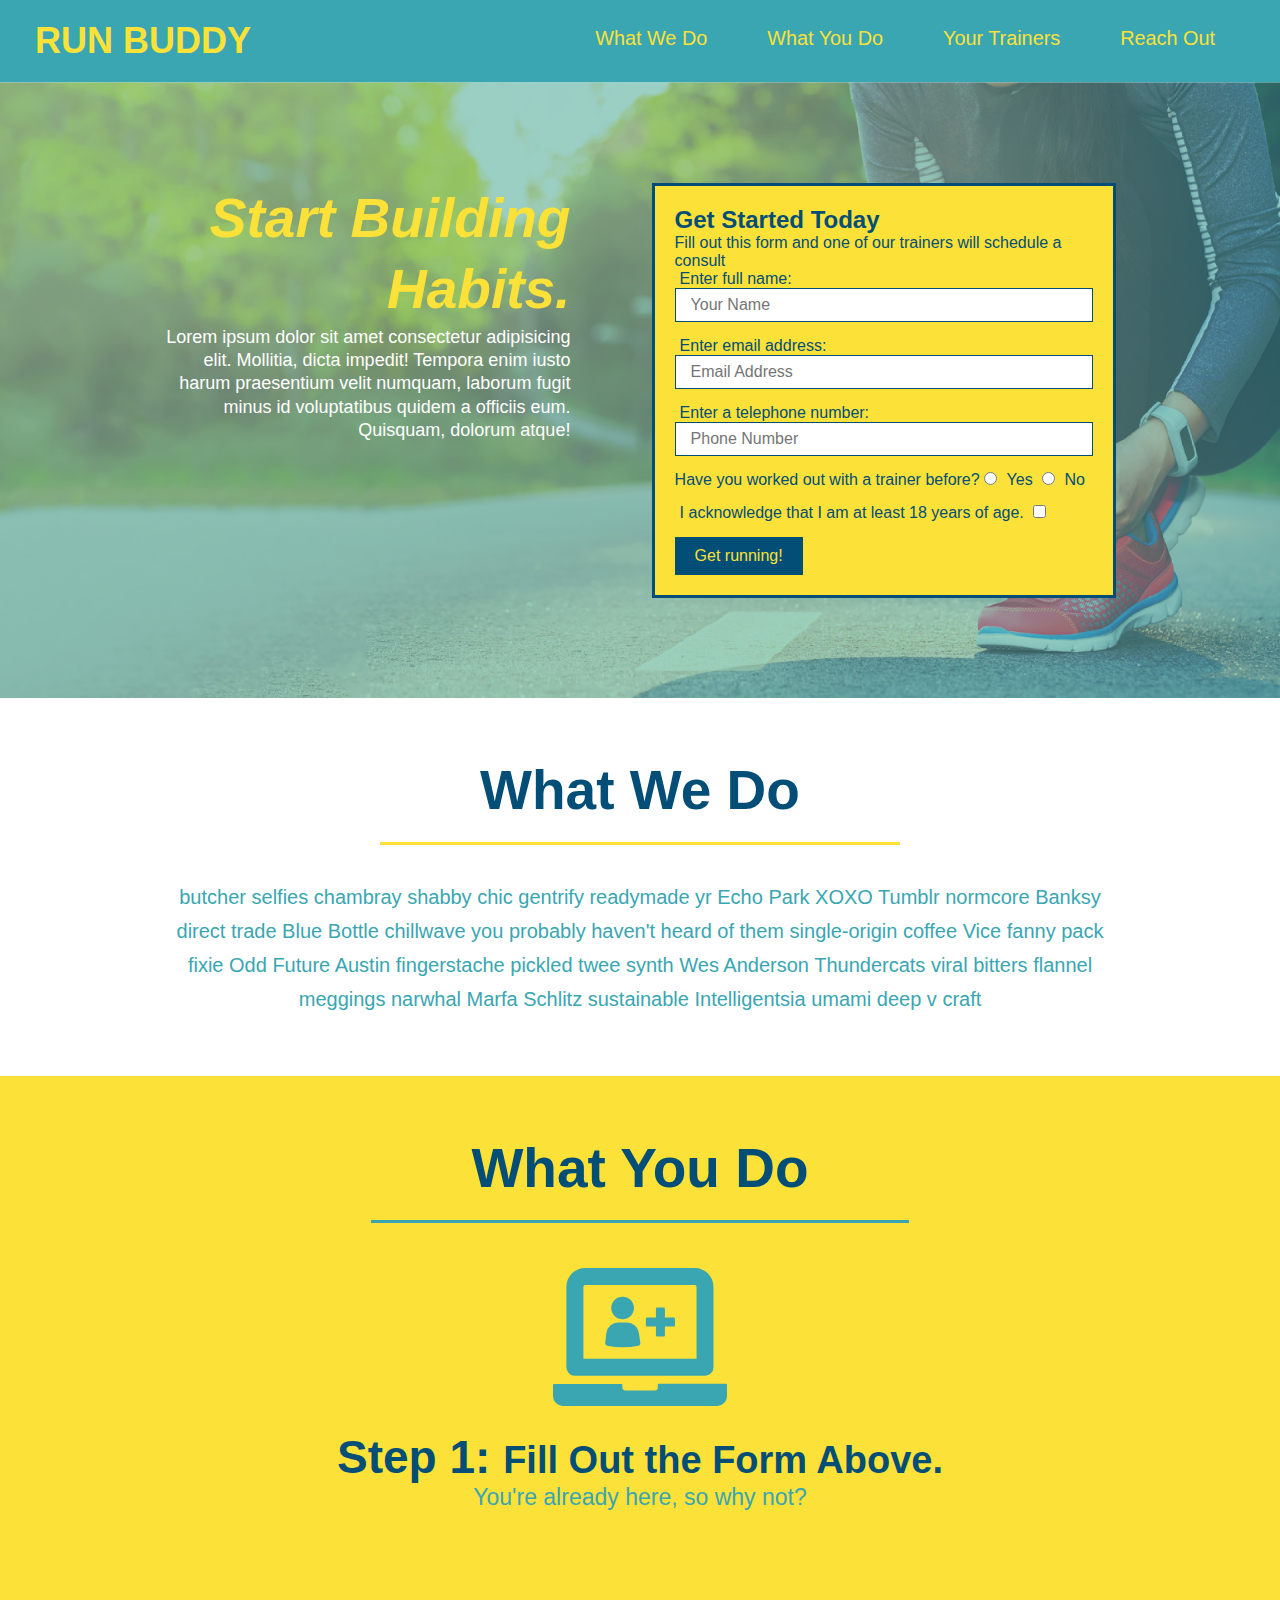
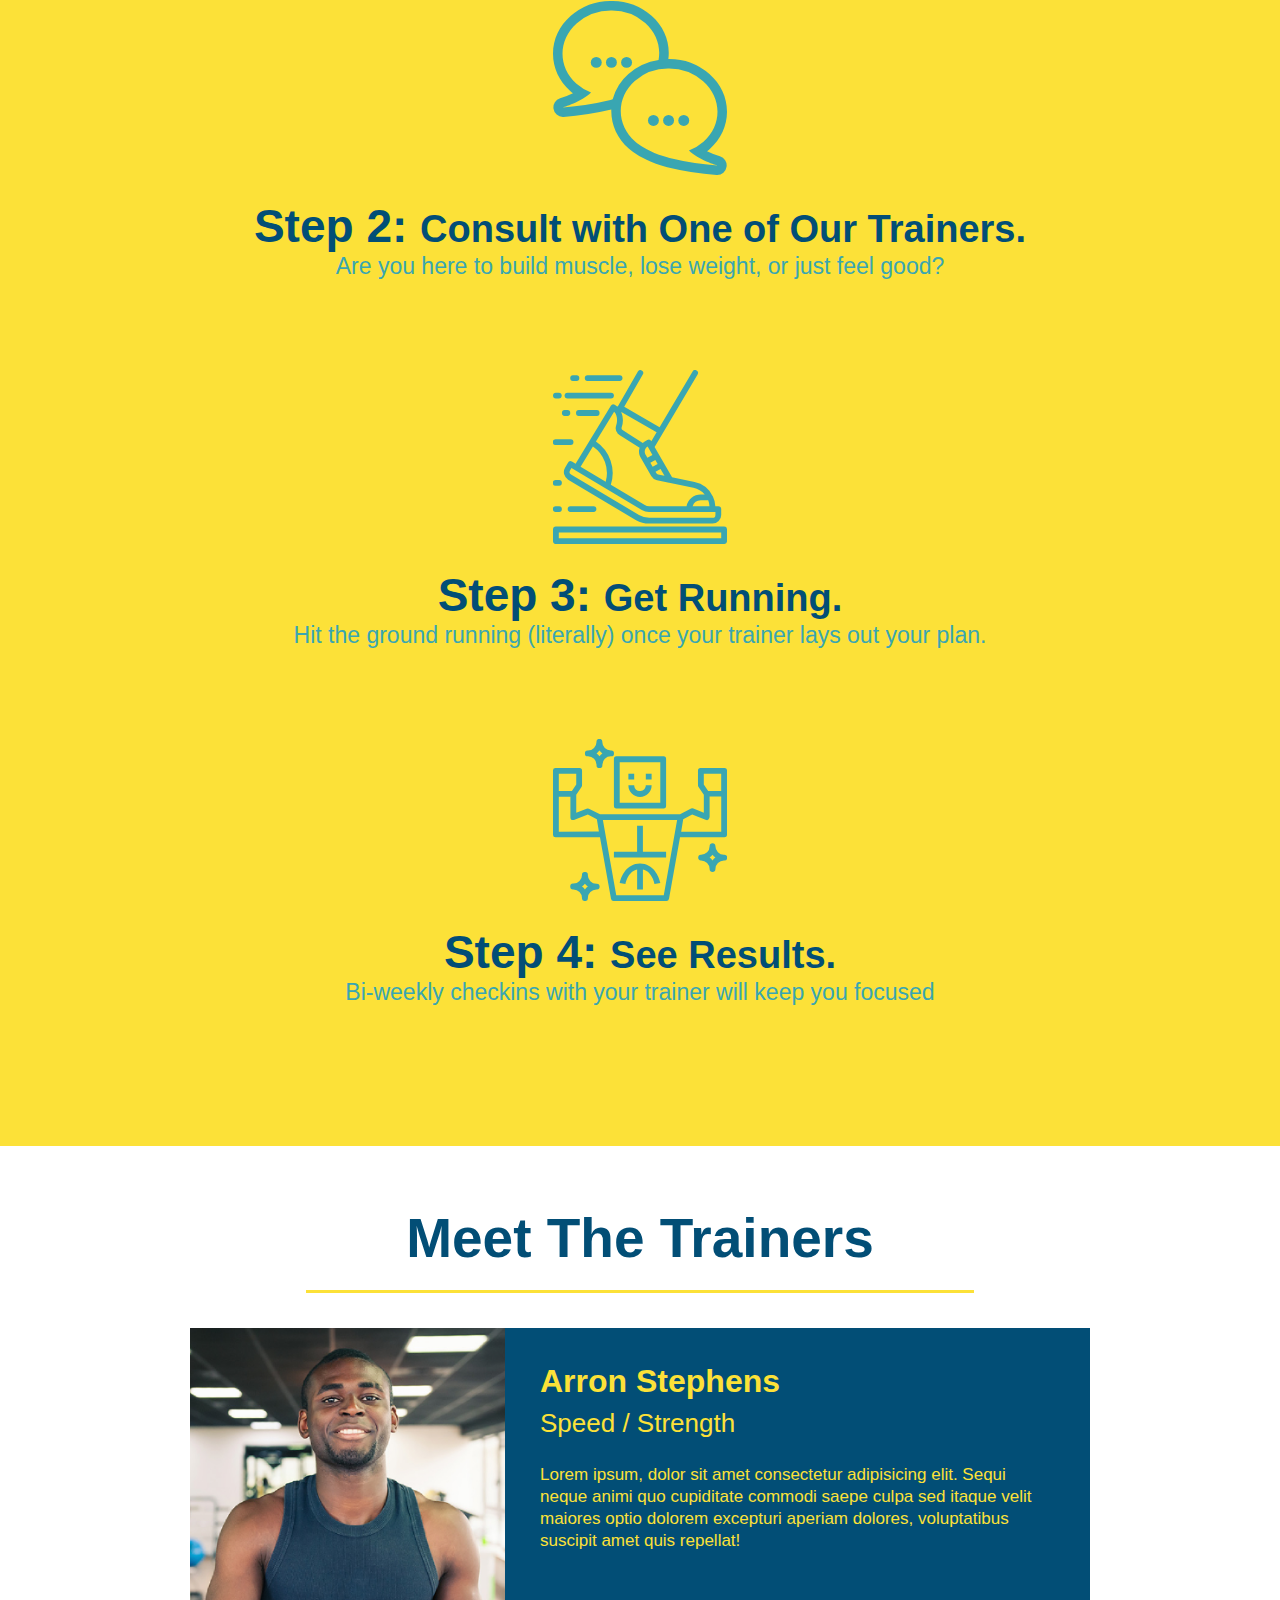
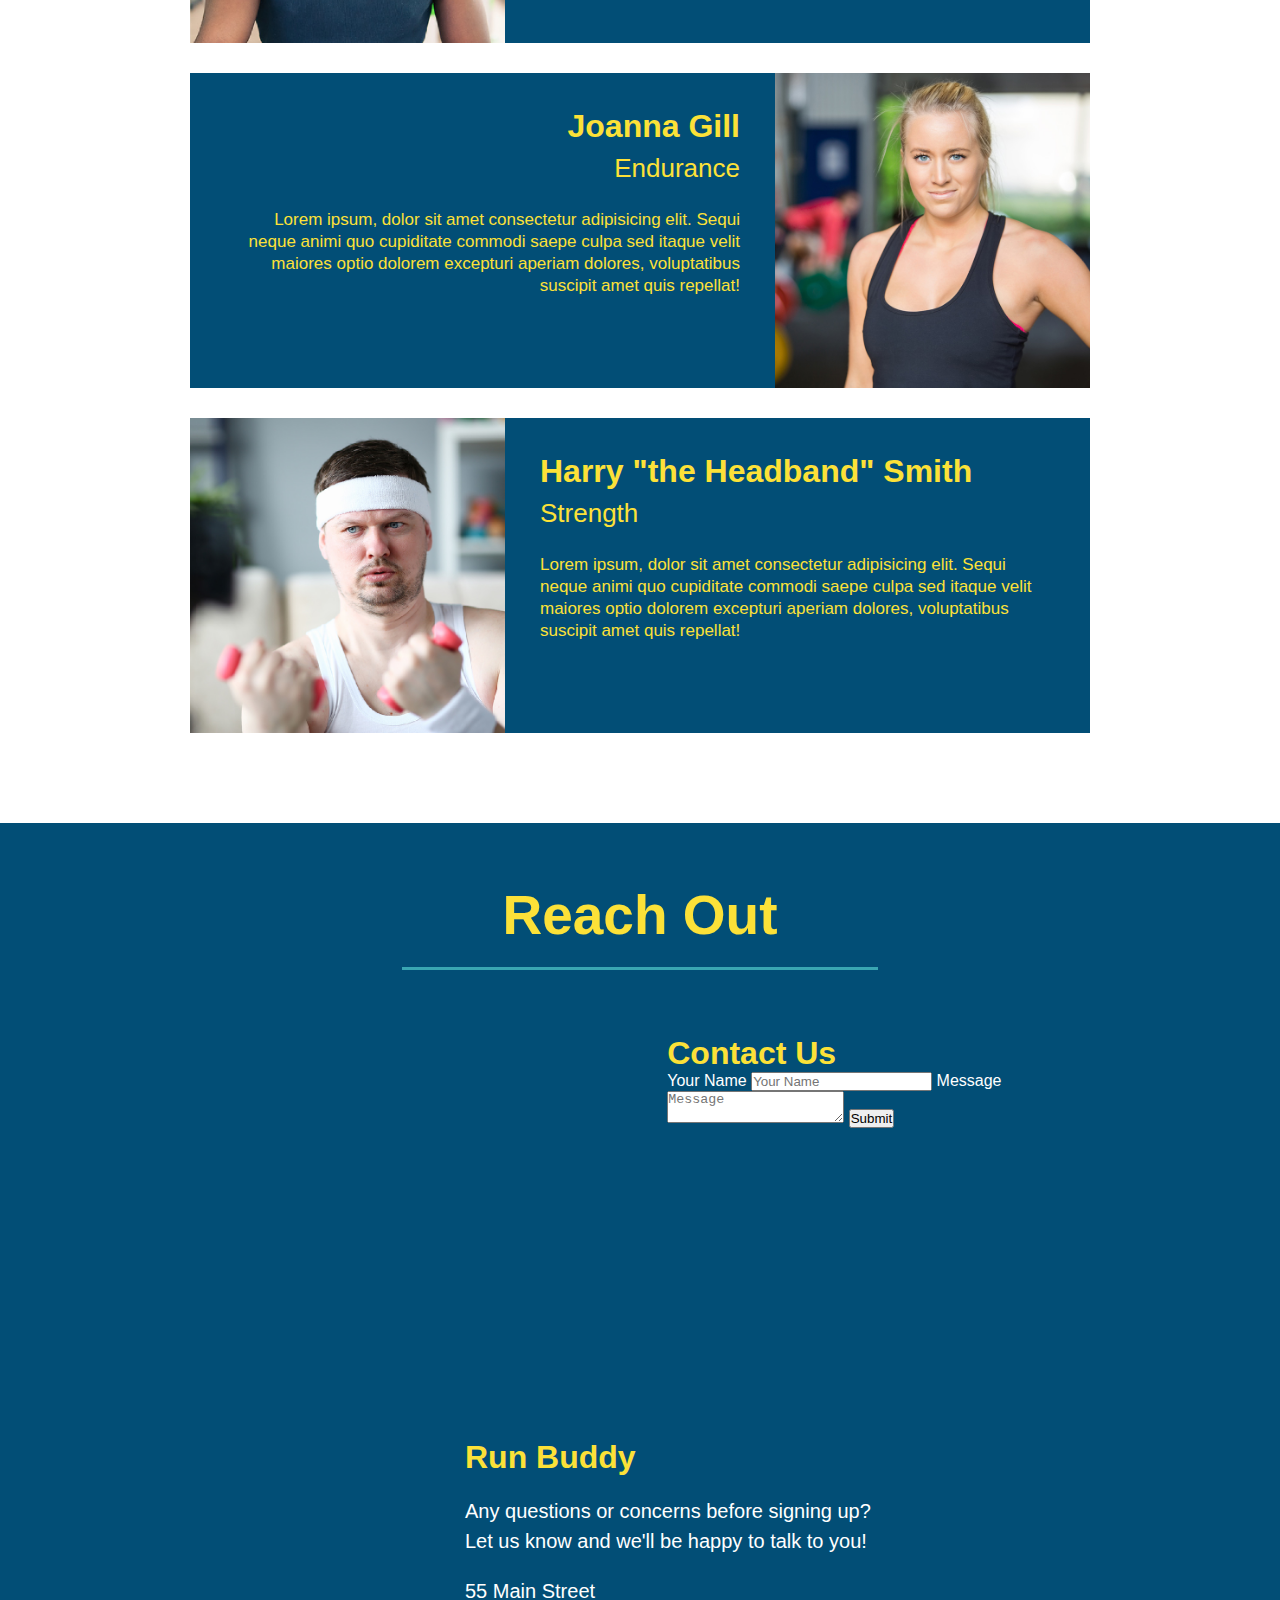
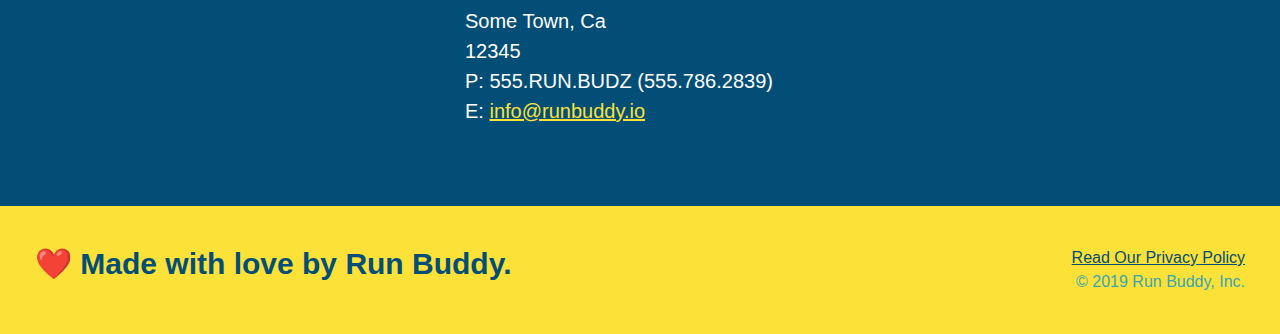
==== index.html @ 8de9a8b4 "add flexbox to the hero" ====
<!DOCTYPE html>
<html lang="en">

<head>
  <meta charset="UTF-8" />
  <title>Run Buddy</title>
  <link rel="stylesheet" href="./assets/css/style.css" />
</head>

<body>
  <!-- navigation -->
  <header>
    <h1>
      <a href="/">
        RUN BUDDY
      </a>
    </h1>
    <nav>
      <!-- Unordered list element -->
      <ul>
        <!-- List item element-->
        <li>
          <!-- Anchor element -->
          <a href="#what-we-do">What We Do</a>
        </li>
        <li>
          <a href="#what-you-do">What You Do</a>
        </li>
        <li>
          <a href="#your-trainers">Your Trainers</a>
        </li>
        <li>
          <a href="#reach-out">Reach Out</a>
        </li>
      </ul>
    </nav>
  </header>

  <!-- hero/jumbotron -->
  <section class="hero">
    <div class="hero-cta">
      <h2>Start Building Habits.</h2>
      <p>
        Lorem ipsum dolor sit amet consectetur adipisicing elit. Mollitia, dicta impedit! Tempora enim iusto harum praesentium velit numquam, laborum fugit minus id voluptatibus quidem a officiis eum. Quisquam, dolorum atque!
      </p>
    </div>
    <div class="hero-form">
      <h3>Get Started Today</h3>
      <p>Fill out this form and one of our trainers will schedule a consult</p>
      <form>
        <label for="name">Enter full name:</label>
        <input type="text" placeholder="Your Name" name="name" id="name" class="form-input" />
        <label for="email">Enter email address:</label>
        <input type="text" placeholder="Email Address" name="email" id="email" class="form-input" />
        <label for="phone">Enter a telephone number:</label>
        <input type="text" placeholder="Phone Number" name="phone" id="phone" class="form-input" />
        <p>
          Have you worked out with a trainer before?
          <input type="radio" name="trainer-confirm" id="trainer-yes" />
          <label for="trainer-yes">Yes</label>
          <input type="radio" name="trainer-confirm" id="trainer-no" />
          <label for="trainer-no">No</label>
        </p>
        <p>
          <label for="checkbox">
            I acknowledge that I am at least 18 years of age.
          </label>
          <input type="checkbox" name="checkpoint1" id="checkbox" />
        </p>
        <button type="submit">
          Get running!
        </button>
      </form>
    </div>
  </section>

  <!-- "what we do" section -->
  <section id="what-we-do" class="intro">
    <h2 class="section-title primary-border">What We Do</h2>
    <p>
      butcher selfies chambray shabby chic gentrify readymade yr Echo Park XOXO Tumblr normcore Banksy direct trade Blue
      Bottle chillwave you probably haven't heard of them single-origin coffee Vice fanny pack fixie Odd Future Austin
      fingerstache pickled twee synth Wes Anderson Thundercats viral bitters flannel meggings narwhal Marfa Schlitz
      sustainable Intelligentsia umami deep v craft
    </p>
  </section>

  <!-- "what you do" section -->
  <section id="what-you-do" class="steps">
    <h2 class="section-title secondary-border">What You Do</h2>

    <div>
      <img src="./assets/images/step-1.svg" alt="" />
      <h3>Step 1: <span>Fill Out the Form Above.</span></h3>
      <p>You're already here, so why not?</p>
    </div>

    <div>
      <img src="./assets/images/step-2.svg" alt="" />
      <h3>Step 2: <span>Consult with One of Our Trainers.</span></h3>
      <p>Are you here to build muscle, lose weight, or just feel good?</p>
    </div>

    <div>
      <img src="./assets/images/step-3.svg" alt="" />
      <h3>Step 3: <span>Get Running.</span></h3>
      <p>Hit the ground running (literally) once your trainer lays out your plan.</p>
    </div>

    <div>
      <img src="./assets/images/step-4.svg" alt="" />
      <h3>Step 4: <span>See Results.</span></h3>
      <p>Bi-weekly checkins with your trainer will keep you focused</p>
    </div>
  </section>

  <!-- "meet the trainers" section -->
  <section id="your-trainers" class="trainers">
    <h2 class="section-title primary-border">Meet The Trainers</h2>
    <article class="trainer">
      <img src="./assets/images/trainer-1.jpg" alt="Arron Stephens in his workout clothes, ready to pump iron" />
      <div class="trainer-bio text-left">
        <h3>Arron Stephens</h3>
        <h4>Speed / Strength</h4>
        <p>
          Lorem ipsum, dolor sit amet consectetur adipisicing elit. Sequi neque animi quo cupiditate commodi saepe culpa
          sed
          itaque velit maiores optio dolorem excepturi aperiam dolores, voluptatibus suscipit amet quis repellat!
        </p>
      </div>
    </article>

    <!-- second trainer bio -->
    <article class="trainer">
      <div class="trainer-bio text-right">
        <h3>Joanna Gill</h3>
        <h4>Endurance</h4>
        <p>
          Lorem ipsum, dolor sit amet consectetur adipisicing elit. Sequi neque animi quo cupiditate commodi saepe culpa
          sed
          itaque velit maiores optio dolorem excepturi aperiam dolores, voluptatibus suscipit amet quis repellat!
        </p>
      </div>
      <img src="./assets/images/trainer-2.jpg" alt="Joanna Gill cooling off after a workout" />
    </article>

    <!-- third trainer bio -->
    <article class="trainer">
      <img src="./assets/images/trainer-3.jpg"
        alt="Harry Smith wearing a headband and lifting comically small pink weights" />
      <div class="trainer-bio text-left">
        <h3>Harry "the Headband" Smith</h3>
        <h4>Strength</h4>
        <p>
          Lorem ipsum, dolor sit amet consectetur adipisicing elit. Sequi neque animi quo cupiditate commodi saepe culpa
          sed
          itaque velit maiores optio dolorem excepturi aperiam dolores, voluptatibus suscipit amet quis repellat!
        </p>
      </div>
    </article>
  </section>

  <!-- "reach out" section -->
  <section id="reach-out" class="contact">
    <h2 class="section-title secondary-border">Reach Out</h2>
    <div class="contact-info">
      <iframe 
        src="https://www.google.com/maps/embed?pb=!1m18!1m12!1m3!1d3147.1079747227936!2d-120.42364418397035!3d37.92790791110593!2m3!1f0!2f0!3f0!3m2!1i1024!2i768!4f13.1!3m3!1m2!1s0x8090c49129b6ac57%3A0xb56c7eb95a2cd8bd!2sMain%20St%2C%20California%2095327!5e0!3m2!1sen!2sus!4v1616426329495!5m2!1sen!2sus"
        style="border:0;" 
        allowfullscreen=""
        loading="lazy">
      </iframe>
      <div class="contact-form">
        <h3>Contact Us</h3>
        <form>
          <label for="contact-name">Your Name</label>
          <input type="text" id="contact-name" placeholder="Your Name" />

          <label for="contact-message">Message</label>
          <textarea id="contact-message" placeholder="Message"></textarea>

          <button type="submit">Submit</button>
        </form>
      </div>
      <div>
        <h3>Run Buddy</h3>
        <p>
          Any questions or concerns before signing up?
          <br />
          Let us know and we'll be happy to talk to you!
        </p>
        <address>
          55 Main Street <br />
          Some Town, Ca <br />
          12345<br />
          P: 555.RUN.BUDZ (555.786.2839)<br />
          E: <a href="mailto:info@runbuddy.io">info@runbuddy.io</a>
        </address>
      </div>
    </div>
  </section>

  <!-- footer -->
  <footer>
    <h2>❤️ Made with love by Run Buddy.</h2>
    <div>
      <a href="privacy-policy.html" add target="_blank">Read Our Privacy Policy</a><br />
      &copy; 2019 Run Buddy, Inc.
    </div>
  </footer>
</body>

</html>
---- assets/css/style.css ----
* {
    margin: 0;
    padding: 0;
    box-sizing: border-box;
}

body {
      /* more on this crazy alphanumerical value in a minute! */
    color: #39a6b2;
    font-family: Helvetica, Arial, sans-serif;
}

/* apply styles to <header> */
header {
    padding: 20px 35px;
    background-color: #39a6b2;
    display: flex;
    justify-content: space-between;
    flex-wrap: wrap;
}

header h1 {
    font-weight: bold;
    font-size: 36px;
    color: #fce138;
    margin: 0;
}
header a {
    text-decoration: none;
    color: #fce138;
}

header nav {
    margin: 7px 0;
}

header nav ul {
    display: flex;
    flex-wrap: wrap;
    justify-content: space-between;
    align-items: center;
    list-style: none;
}

header nav ul li a {
    margin: 0 30px;
    font-weight:lighter;
    font-size: 1.55vw;
}

footer {
    display: flex;
    justify-content: space-between;
    flex-wrap: wrap;
    background: #fce138;
    width: 100%;
    padding: 40px 35px;
}

footer h2 {
    color: #024e76;
    font-size: 30px;
    margin: 0;
}

footer div {
    line-height: 1.5;
    text-align: right;
}

footer a {
    color: #024e76;
}

section {
    padding: 60px;
}

/* Hero Style Start */
.hero {
    background-image: url("../images/hero-bg.jpg");
    background-size: cover;
    background-position: center;
    display: flex;
    justify-content: center;
    flex-wrap: wrap;
}

.hero-form {
    border: 3px solid #024e76;
    background-color: #fce138;
    padding: 20px;
    color:#024e76;
    width: 40%;
    margin: 3.5%;
}

.hero-form h3 {
    font-size: 24px;
    margin: 0;
}
.hero form p {
    margin: 5px 0 15px 0;
}
.hero-cta {
    width: 35%;
    text-align: right;
    margin: 3.5%;
    color: #fff;
    font-size: 18px;
    line-height: 1.3;
}

.hero-cta h2 {
    font-style: italic;
    font-size: 55px;
    color: #fce138;
}

/* Hero Style End */

.form-input {
    border: 1px solid #024e76;
    display: block;
    padding: 7px 15px;
    font-size: 16px;
    color: #024e76;
    width: 100%;
    margin-bottom: 15px;
}

.hero-form label {
    margin: 0 5px;
}

.hero-form button {
    color: #fce138;
    background-color: #024e76;
    border: none;
    padding: 10px 20px;
    font-size: 16px;
}

.intro {
    text-align: center;
}

.intro p {
    line-height: 1.7;
    color: #39a6b2;
    width: 80%;
    font-size: 20px;
    margin: 0 auto;
}

.steps {
    text-align: center;
    background: #fce138;
}

.section-title {
    font-size: 55px;
    color: #024e76;
    margin-bottom: 35px;
    padding: 0 100px 20px 100px;
    display: inline-block;
    border-bottom: 3px solid;
}

.primary-border {
    border-color: #fce138;
}

.secondary-border {
    border-color: #39a6b2;
}

.steps div {
    margin-bottom: 80px;
}

.steps img {
    width: 15%;
    margin: 10px 0;
}

.steps h3 {
    color: #024e76;
    font-size: 46px;
    margin-top: 10px;
}

.steps p {
    color: #39a6b2;
    font-size: 23px;
}

.steps span {
    font-size: 38px;
}

.trainers {
    text-align: center;
}

.trainer {
    width: 900px;
    margin: 0 auto 30px auto;
    background: #024e76;
    color: #fce138;
    overflow: auto;
}

.trainer img {
    width: 35%;
    float: left;
}

.trainer-bio {
    padding: 35px;
    float: left;
    width: 65%;
}

.trainer-bio h3 {
    font-size: 32px;
    margin-bottom: 8px;
}

.trainer-bio h4 {
    font-weight: lighter;
    font-size: 26px;
    margin-bottom: 25px;
}

.trainer-bio p  {
    font-size: 17px;
    line-height: 1.3;
}

.text-left {
    text-align: left;
}

.text-right {
    text-align: right;
}

/* REACH OUT STYLES START */
.contact {
    background: #024e76;
    text-align: center;
}

.contact h2 {
    color: #fce138;
}

.contact-info iframe {
    width: 400px;
    height: 400px;
}

.contact-info div {
    width: 410px;
    display: inline-block;
    vertical-align: top;
    text-align: left;
    margin: 30px 0 0 60px;
    color: white;
}

.contact-info h3 {
    color: #fce138;
    font-size: 32px;
}

.contact-info p, 
.contact-info address {
    margin: 20px 0;
    line-height: 1.5;
    font-size: 20px;
    font-style: normal;
}

.contact-info a {
    color : #fce138;
}

/* REACH OUT STYLES END */
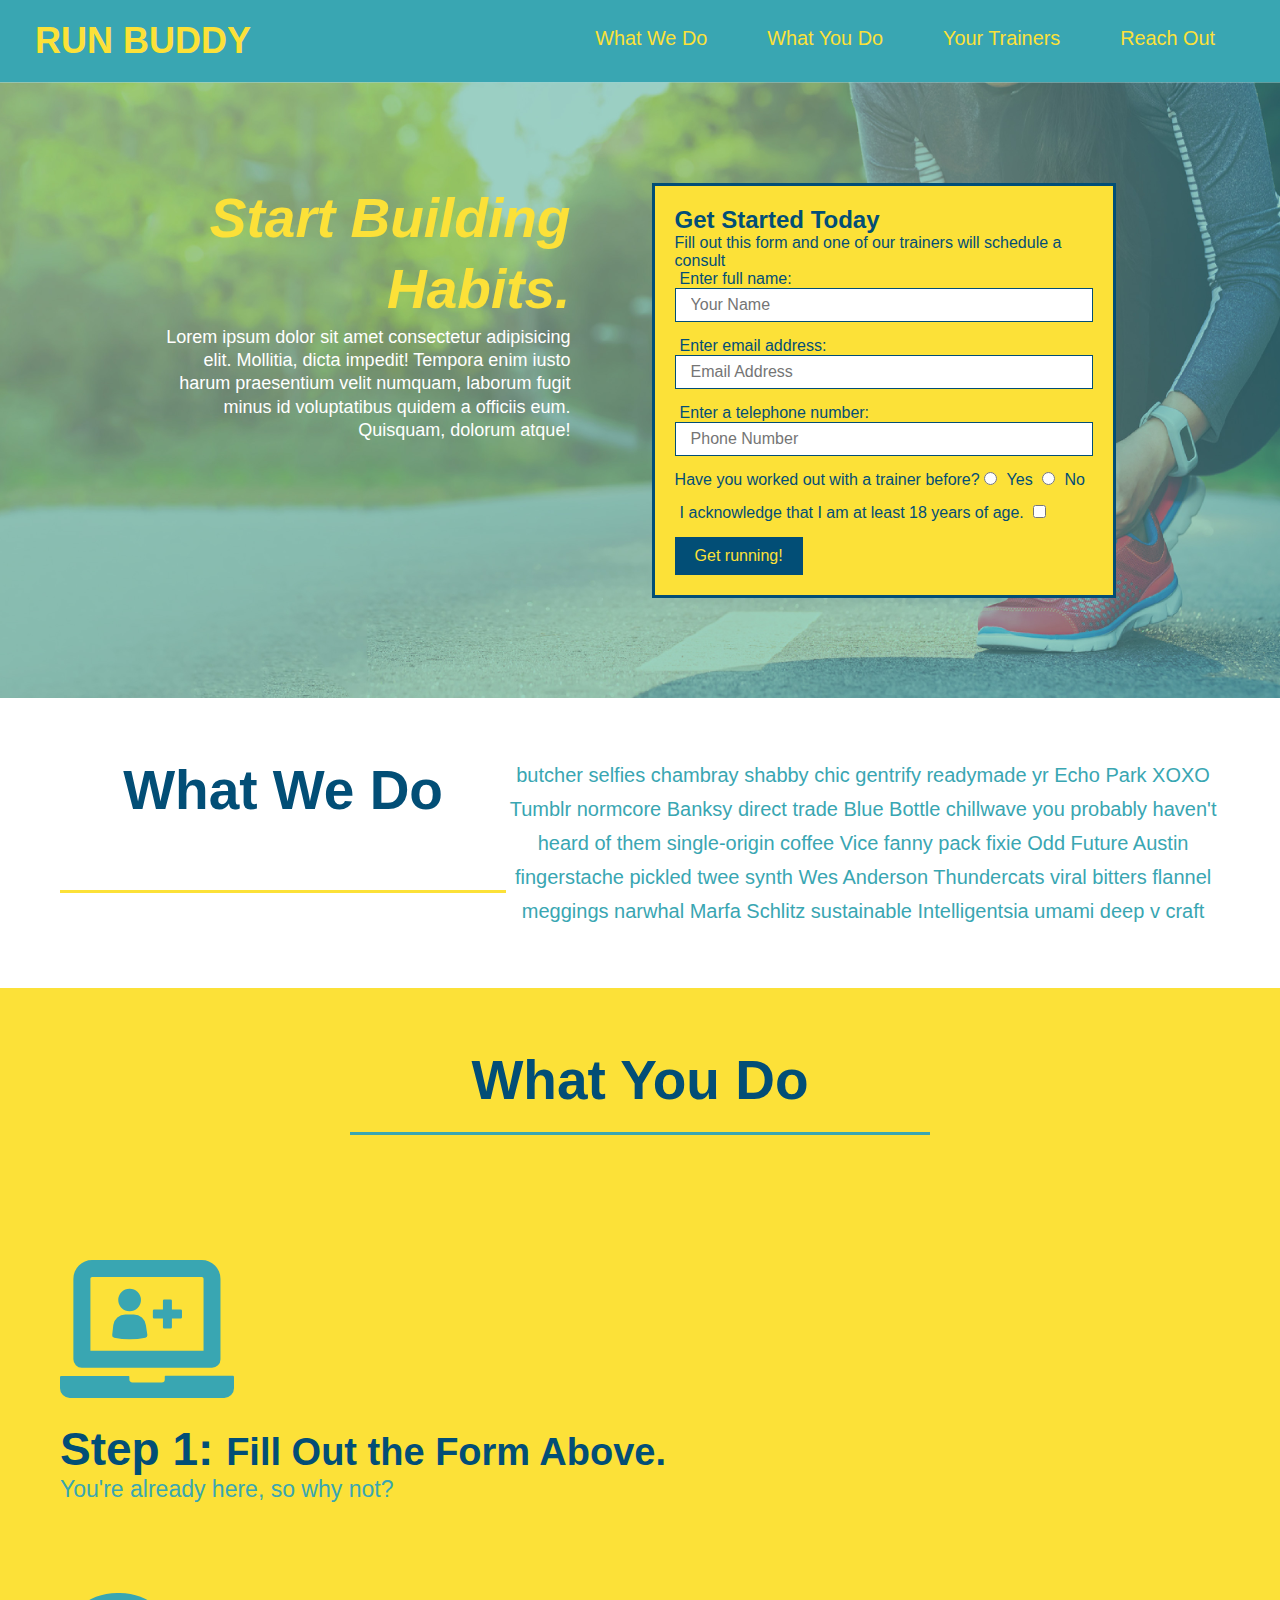
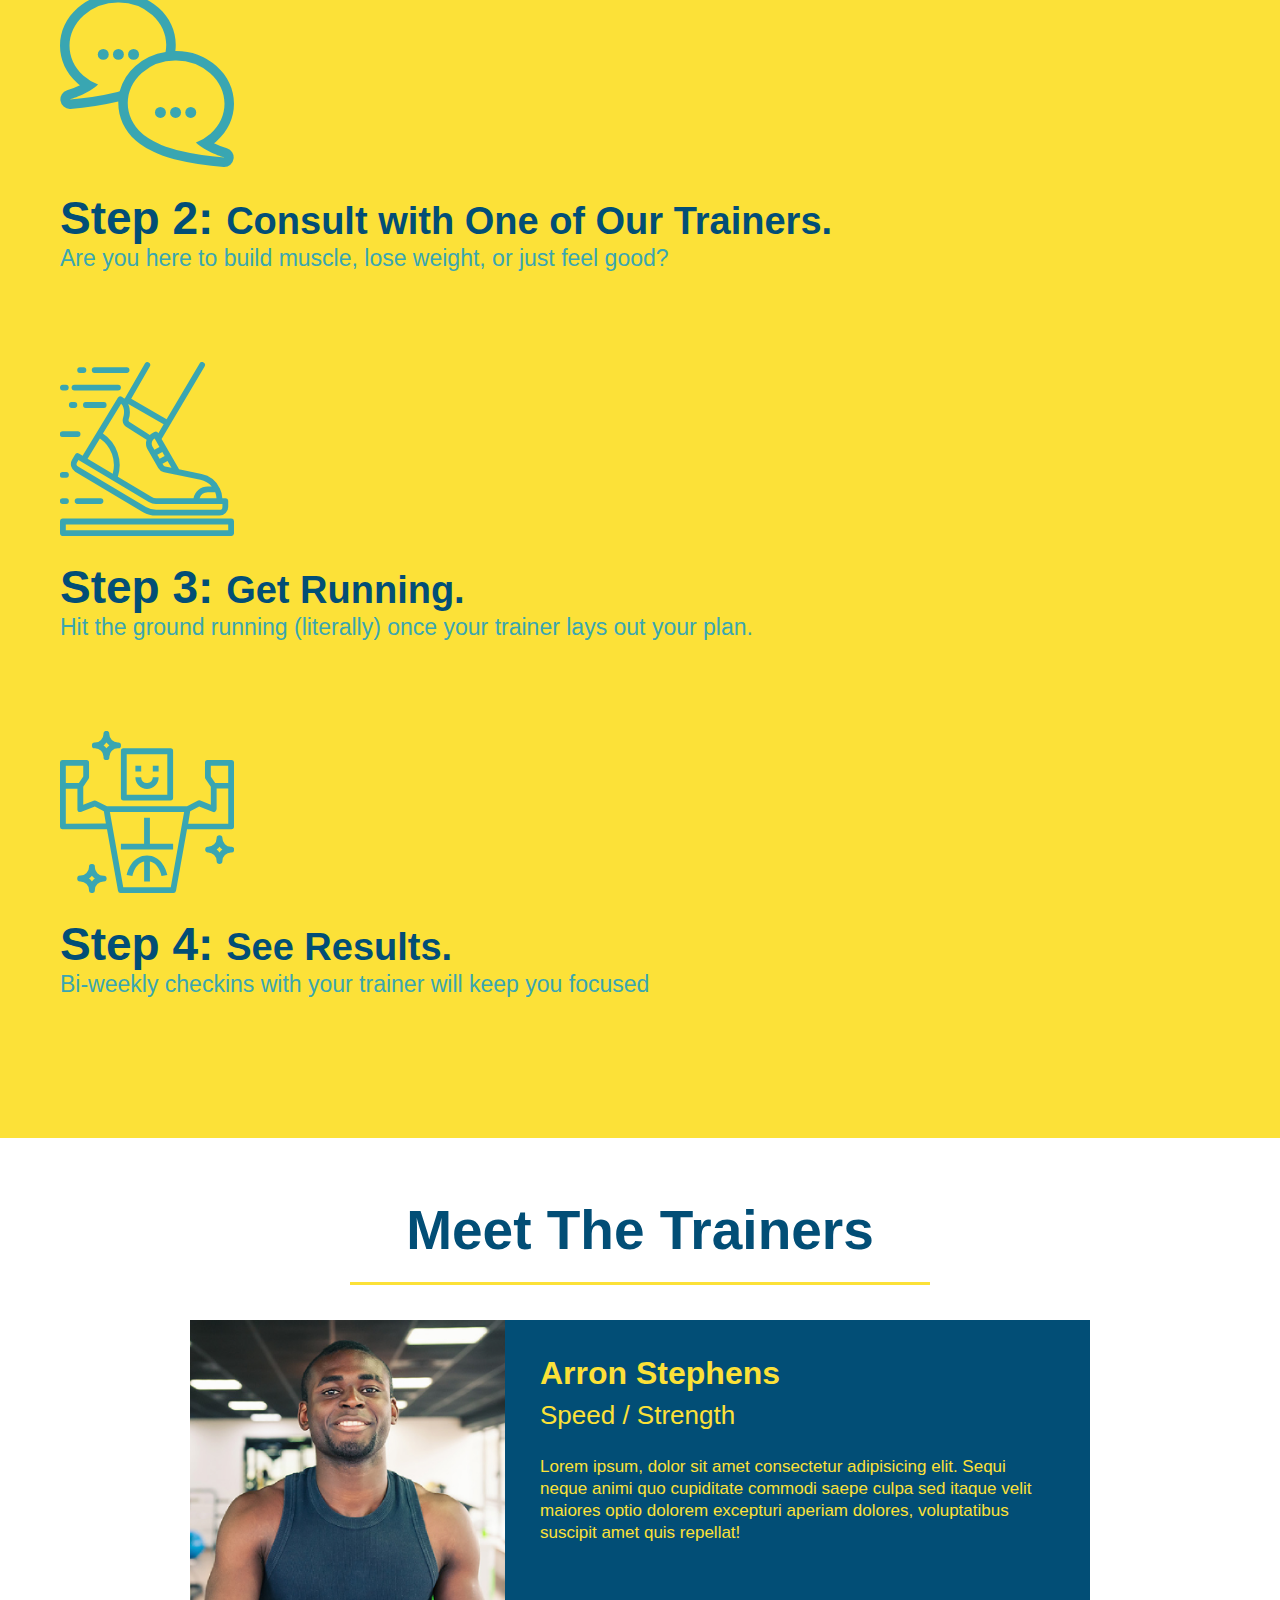
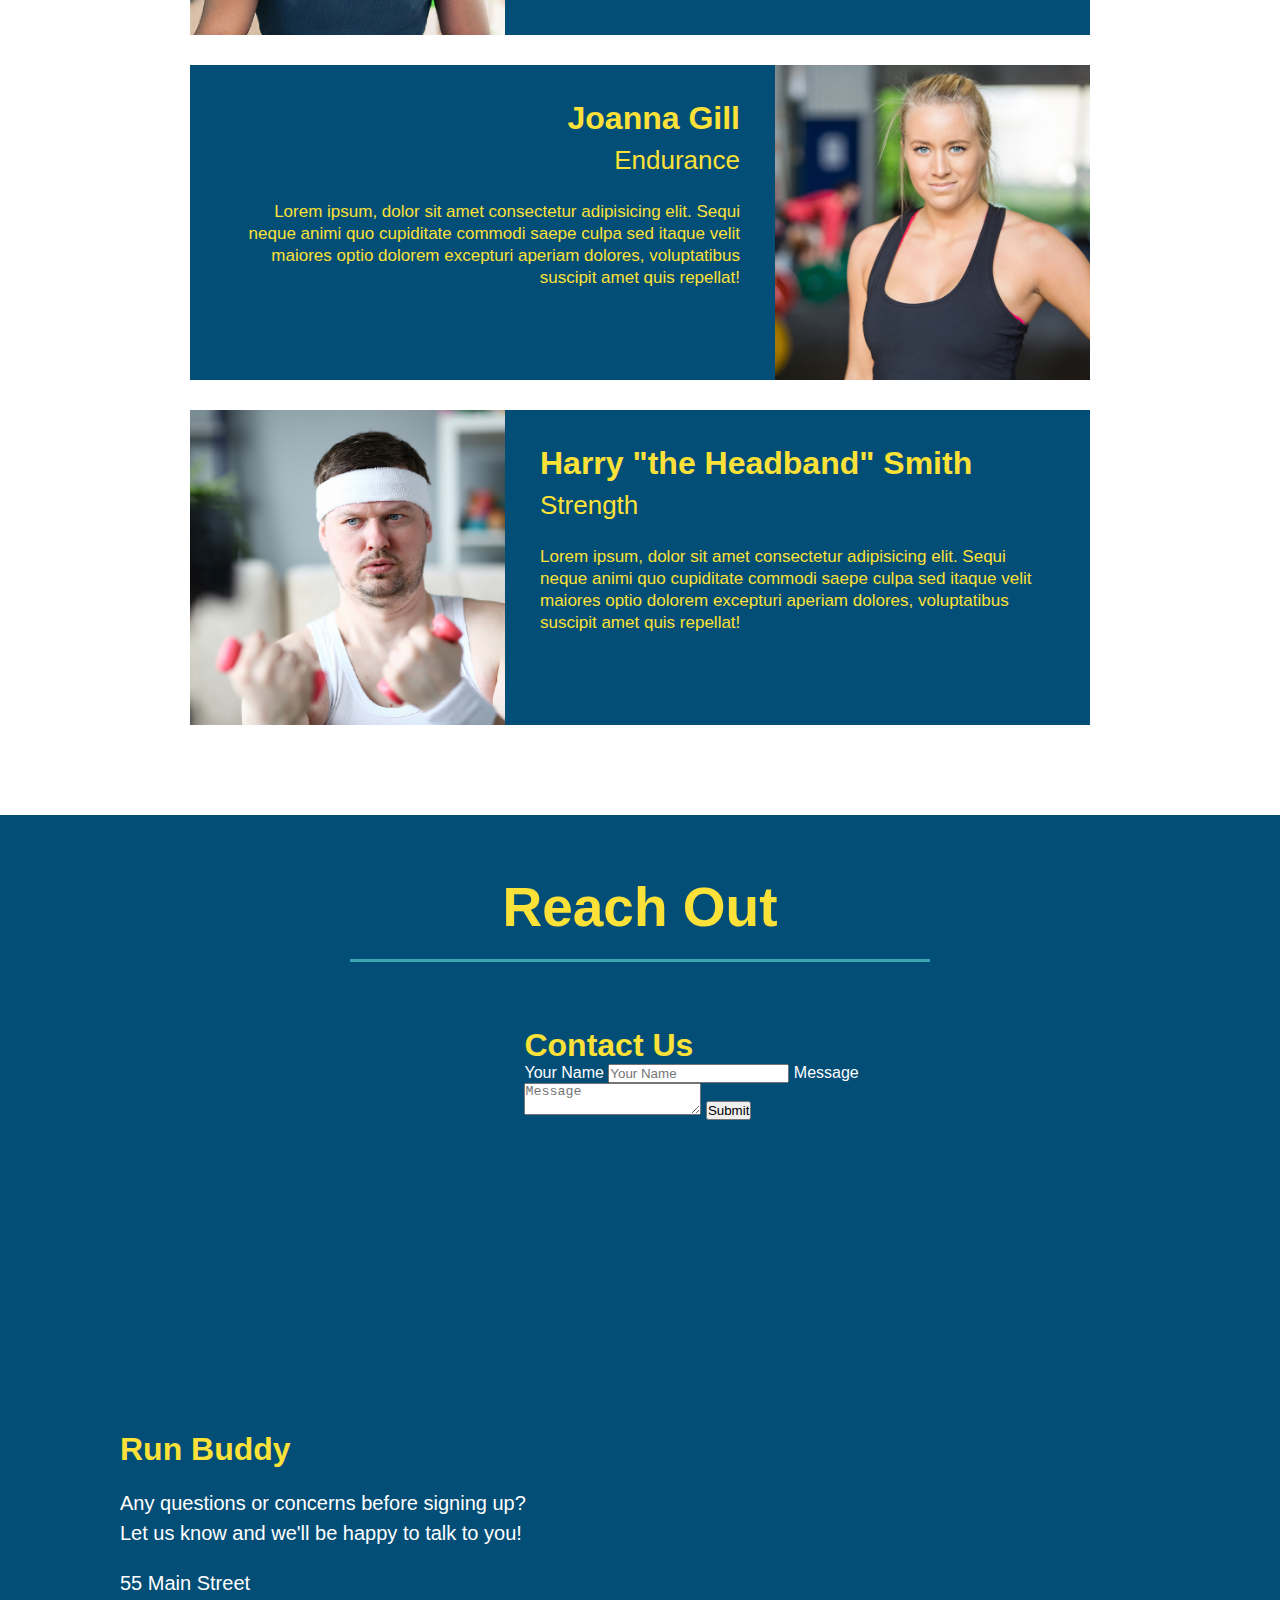
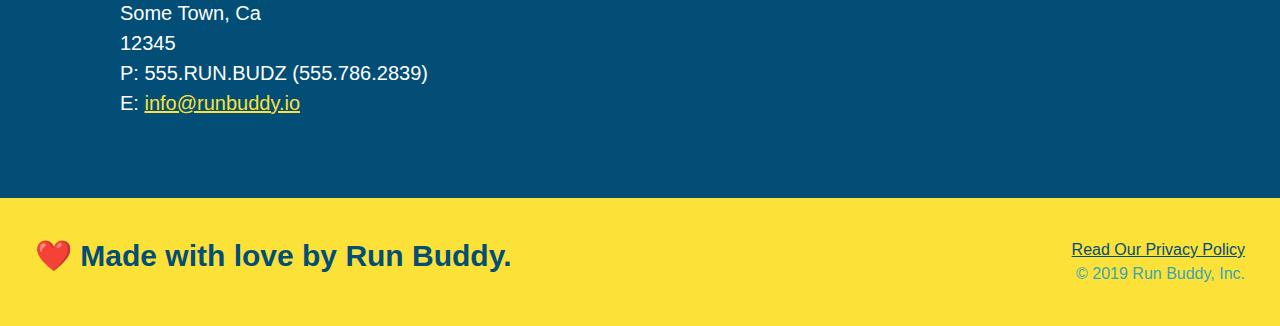
==== commit cd40494a: "added flexbox to section headings" ====
--- a/index.html
+++ b/index.html
@@ -76,19 +76,26 @@
 
   <!-- "what we do" section -->
   <section id="what-we-do" class="intro">
-    <h2 class="section-title primary-border">What We Do</h2>
-    <p>
-      butcher selfies chambray shabby chic gentrify readymade yr Echo Park XOXO Tumblr normcore Banksy direct trade Blue
-      Bottle chillwave you probably haven't heard of them single-origin coffee Vice fanny pack fixie Odd Future Austin
-      fingerstache pickled twee synth Wes Anderson Thundercats viral bitters flannel meggings narwhal Marfa Schlitz
-      sustainable Intelligentsia umami deep v craft
-    </p>
+    <div class="flex-row">
+      <h2 class="section-title primary-border">
+        What We Do
+      </h2>
+      <p>
+        butcher selfies chambray shabby chic gentrify readymade yr Echo Park XOXO Tumblr normcore Banksy direct trade Blue
+        Bottle chillwave you probably haven't heard of them single-origin coffee Vice fanny pack fixie Odd Future Austin
+        fingerstache pickled twee synth Wes Anderson Thundercats viral bitters flannel meggings narwhal Marfa Schlitz
+        sustainable Intelligentsia umami deep v craft
+      </p>
+  </div>
   </section>
 
   <!-- "what you do" section -->
   <section id="what-you-do" class="steps">
-    <h2 class="section-title secondary-border">What You Do</h2>
-
+    <div class="flex-row">
+      <h2 class="section-title secondary-border">
+        What You Do
+      </h2>
+    </div>
     <div>
       <img src="./assets/images/step-1.svg" alt="" />
       <h3>Step 1: <span>Fill Out the Form Above.</span></h3>
@@ -116,7 +123,13 @@
 
   <!-- "meet the trainers" section -->
   <section id="your-trainers" class="trainers">
-    <h2 class="section-title primary-border">Meet The Trainers</h2>
+    <div class="flex-row">
+      <h2 class="section-title primary-border">
+        Meet The Trainers
+      </h2>
+    </div>
+
+      <!-- first trainer bio -->
     <article class="trainer">
       <img src="./assets/images/trainer-1.jpg" alt="Arron Stephens in his workout clothes, ready to pump iron" />
       <div class="trainer-bio text-left">
@@ -162,7 +175,12 @@
 
   <!-- "reach out" section -->
   <section id="reach-out" class="contact">
-    <h2 class="section-title secondary-border">Reach Out</h2>
+    <div calss="flex-row">
+      <h2 class="section-title secondary-border">
+        Reach Out
+      </h2>
+    </div>
+
     <div class="contact-info">
       <iframe 
         src="https://www.google.com/maps/embed?pb=!1m18!1m12!1m3!1d3147.1079747227936!2d-120.42364418397035!3d37.92790791110593!2m3!1f0!2f0!3f0!3m2!1i1024!2i768!4f13.1!3m3!1m2!1s0x8090c49129b6ac57%3A0xb56c7eb95a2cd8bd!2sMain%20St%2C%20California%2095327!5e0!3m2!1sen!2sus!4v1616426329495!5m2!1sen!2sus"
--- a/assets/css/style.css
+++ b/assets/css/style.css
@@ -141,30 +141,27 @@
     font-size: 16px;
 }
 
-.intro {
-    text-align: center;
-}
-
 .intro p {
     line-height: 1.7;
     color: #39a6b2;
     width: 80%;
     font-size: 20px;
     margin: 0 auto;
+    text-align: center;
 }
 
 .steps {
-    text-align: center;
     background: #fce138;
 }
 
 .section-title {
     font-size: 55px;
     color: #024e76;
-    margin-bottom: 35px;
-    padding: 0 100px 20px 100px;
-    display: inline-block;
     border-bottom: 3px solid;
+    padding-bottom: 20px;
+    text-align: center;
+    margin: 0 auto 35px auto;
+    width: 50%
 }
 
 .primary-border {
@@ -197,10 +194,6 @@
 
 .steps span {
     font-size: 38px;
-}
-
-.trainers {
-    text-align: center;
 }
 
 .trainer {
@@ -249,7 +242,6 @@
 /* REACH OUT STYLES START */
 .contact {
     background: #024e76;
-    text-align: center;
 }
 
 .contact h2 {
@@ -287,4 +279,7 @@
     color : #fce138;
 }
 
+.flex-row {
+    display: flex;
+}
 /* REACH OUT STYLES END */
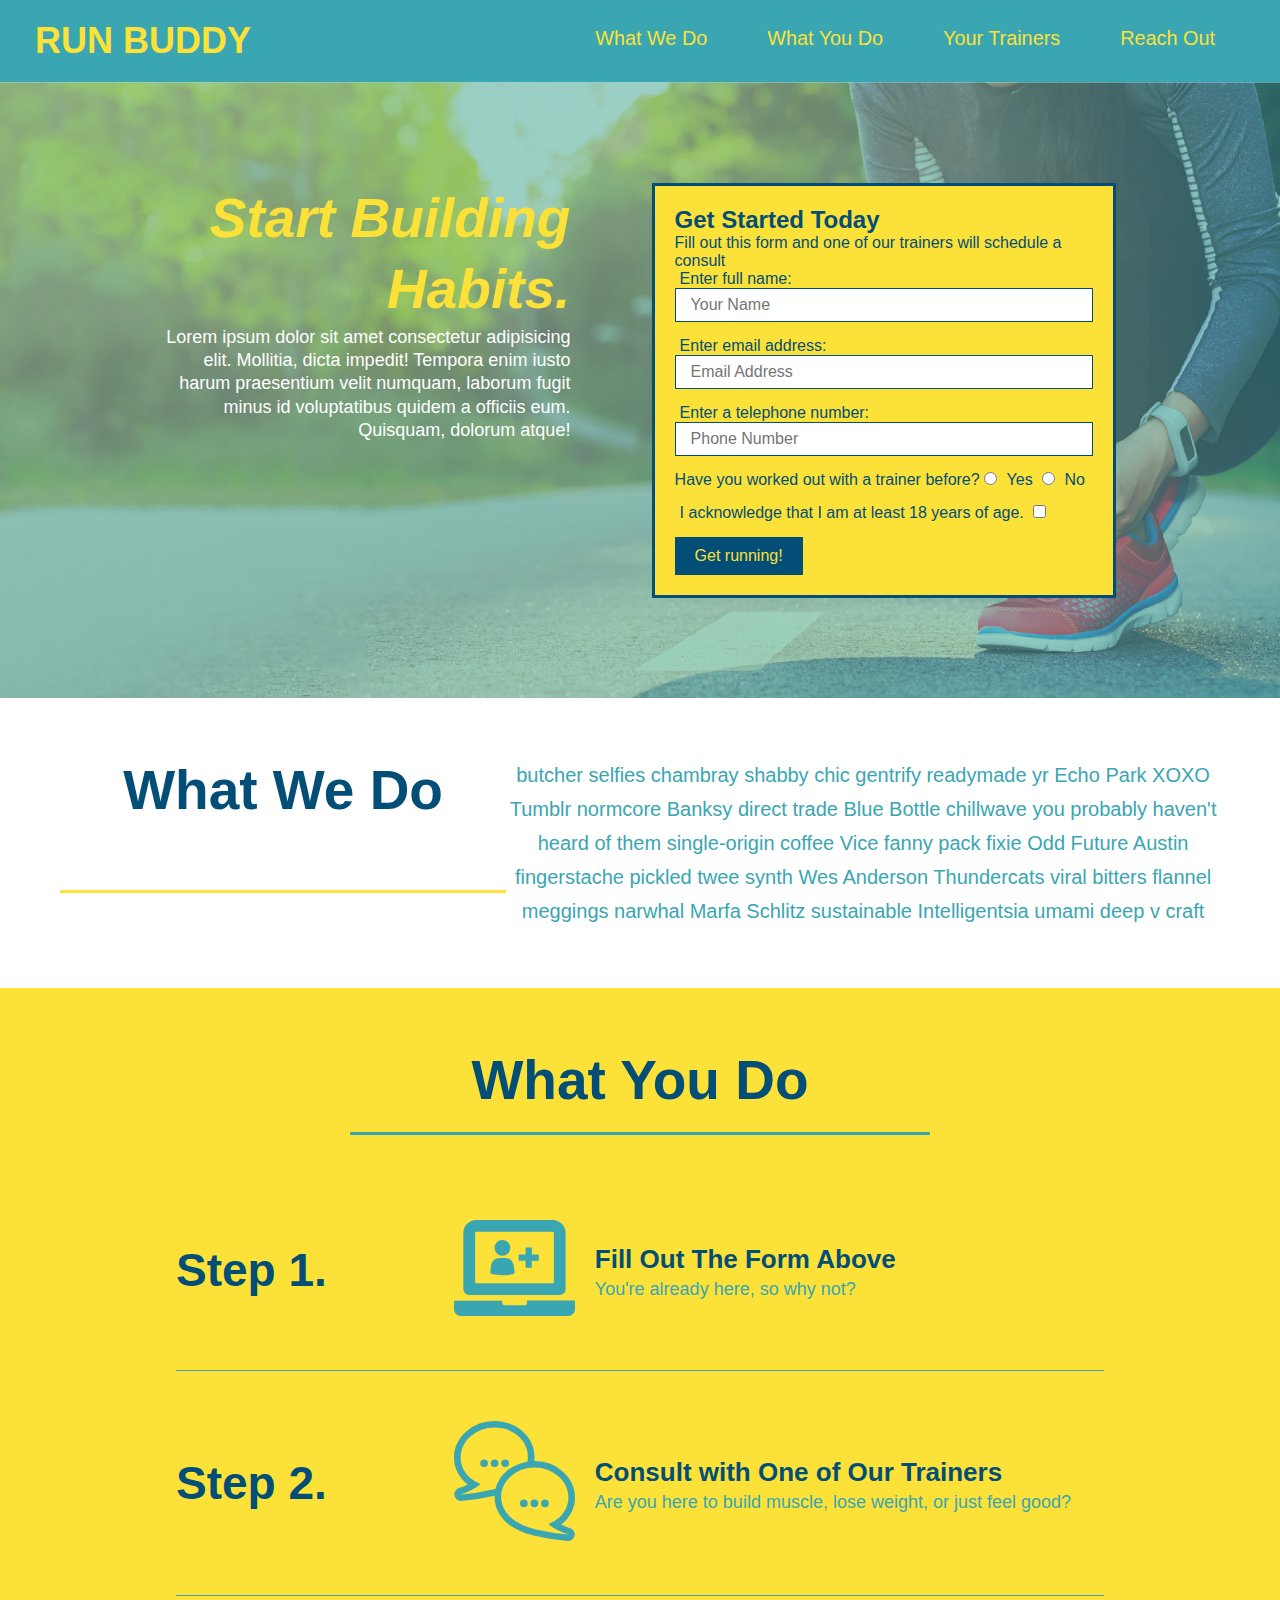
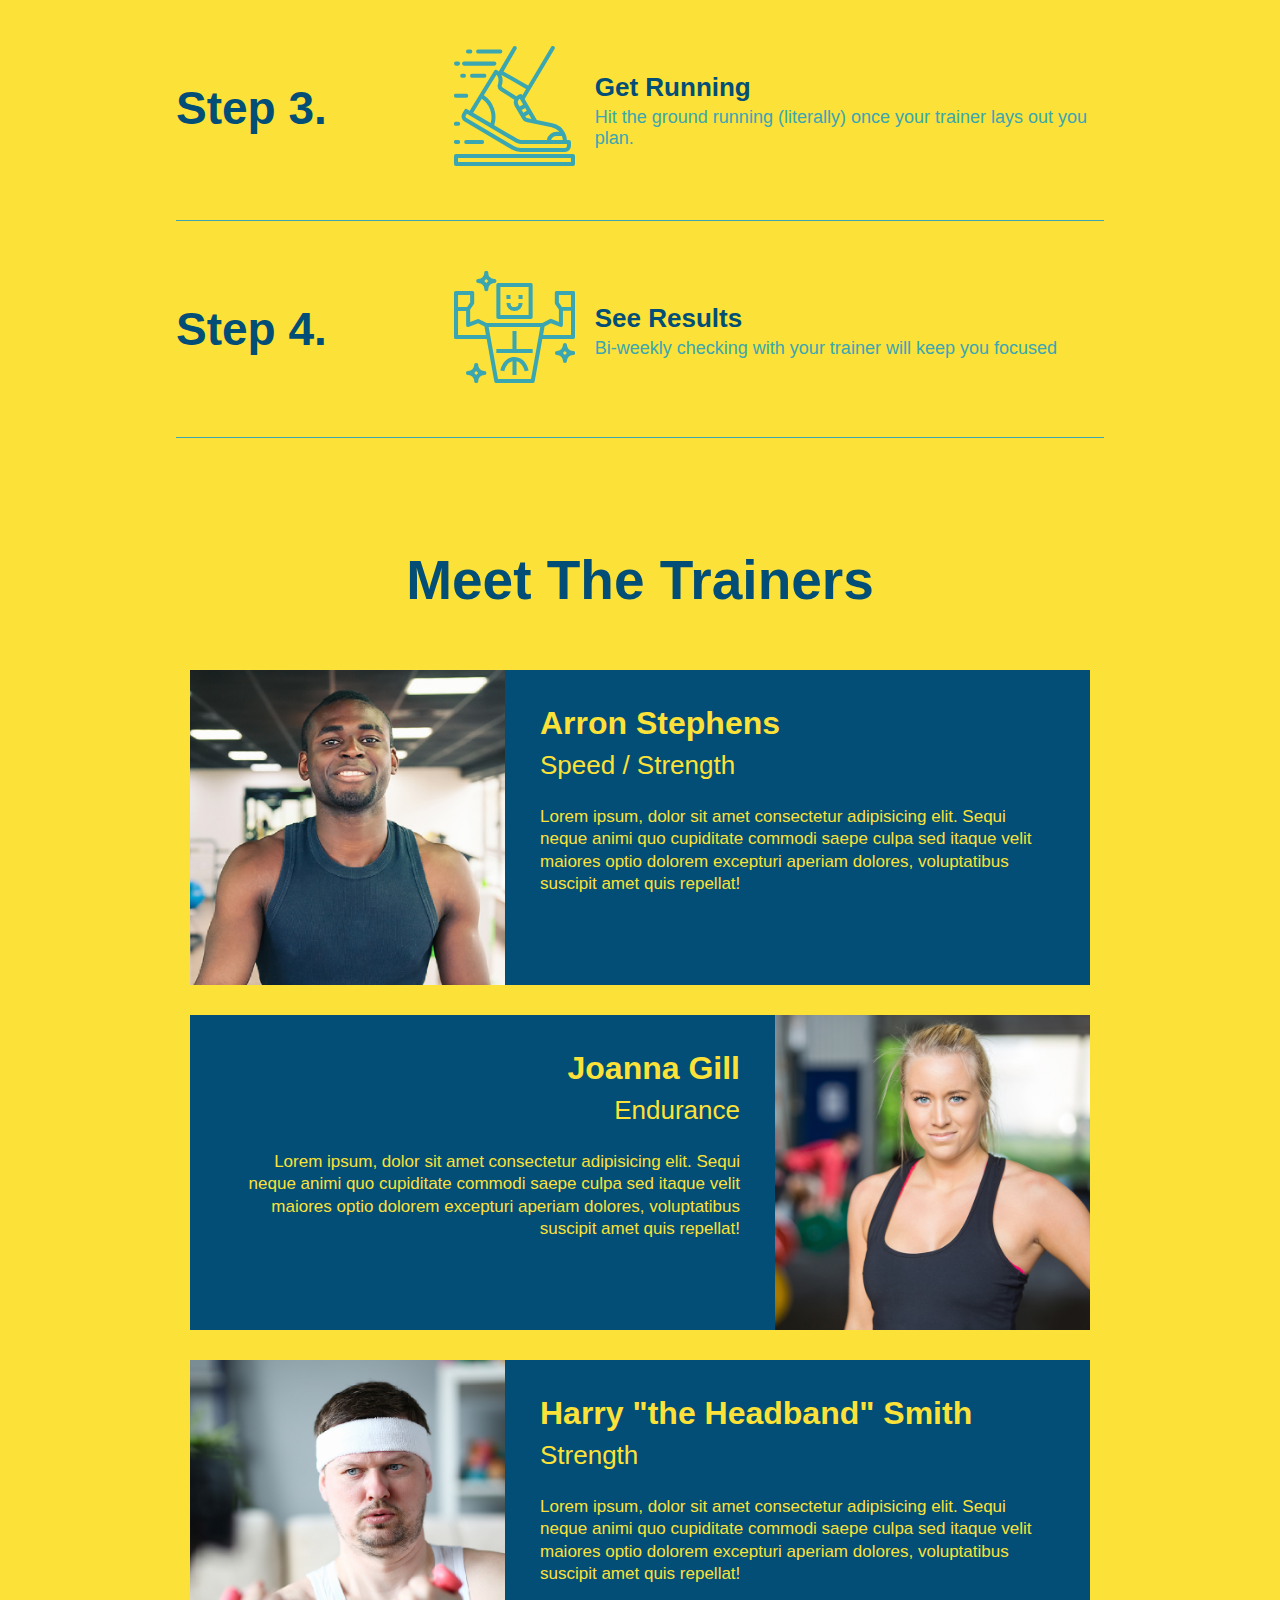
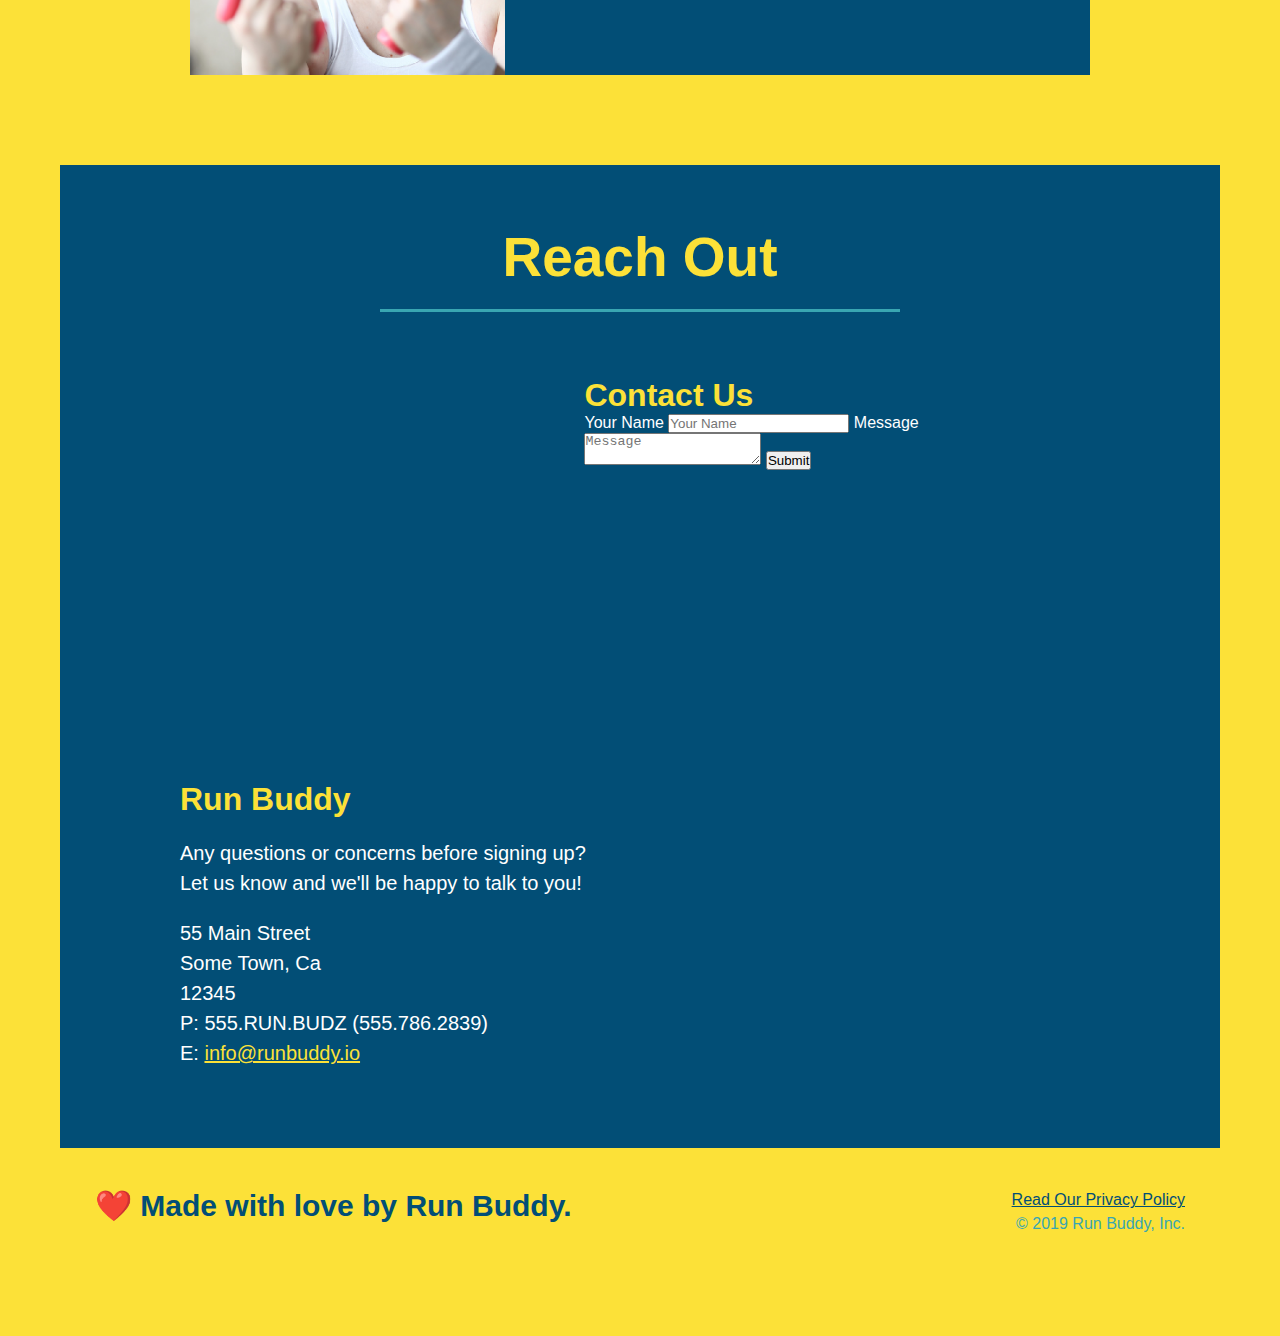
==== commit ce579017: "flexbox added to step section" ====
--- a/index.html
+++ b/index.html
@@ -96,30 +96,58 @@
         What You Do
       </h2>
     </div>
-    <div>
-      <img src="./assets/images/step-1.svg" alt="" />
-      <h3>Step 1: <span>Fill Out the Form Above.</span></h3>
-      <p>You're already here, so why not?</p>
-    </div>
-
-    <div>
-      <img src="./assets/images/step-2.svg" alt="" />
-      <h3>Step 2: <span>Consult with One of Our Trainers.</span></h3>
-      <p>Are you here to build muscle, lose weight, or just feel good?</p>
-    </div>
-
-    <div>
-      <img src="./assets/images/step-3.svg" alt="" />
-      <h3>Step 3: <span>Get Running.</span></h3>
-      <p>Hit the ground running (literally) once your trainer lays out your plan.</p>
-    </div>
-
-    <div>
-      <img src="./assets/images/step-4.svg" alt="" />
-      <h3>Step 4: <span>See Results.</span></h3>
-      <p>Bi-weekly checkins with your trainer will keep you focused</p>
-    </div>
-  </section>
+
+    <div class="step">
+      <h3> Step 1.</h3>
+      <div class="step-info">
+        <div class="step-img">
+          <img src="./assets/images/step-1.svg" alt="" />
+        </div>
+        <div class="step-text">
+          <h4>Fill Out The Form Above</h4>
+          <p>You're already here, so why not?</p>
+        </div>
+      </div>
+    </div>
+
+  <div class="step">
+    <h3> Step 2.</h3>
+    <div class="step-info">
+      <div class="step-img">
+        <img src="./assets/images/step-2.svg" alt="" />
+      </div>
+      <div class="step-text">
+        <h4>Consult with One of Our Trainers</h4>
+        <p>Are you here to build muscle, lose weight, or just feel good?</p>
+      </div>
+    </div>
+  </div>
+
+  <div class="step">
+    <h3>Step 3.</h3>
+    <div class="step-info">
+      <div class="step-img">
+        <img src="./assets/images/step-3.svg" alt="" />
+      </div>
+      <div class="step-text">
+        <h4>Get Running</h4>
+        <p>Hit the ground running (literally) once your trainer lays out you plan.</p>
+      </div>
+    </div>
+  </div>
+
+  <div class="step">
+    <h3>Step 4.</h3>
+    <div class="step-info">
+      <div class=step-img>
+        <img src="./assets/images/step-4.svg" alt="" />
+      </div>
+      <div class="step-text">
+        <h4>See Results</h4>
+        <p>Bi-weekly checking with your trainer will keep you focused</p>
+      </div>
+    </div>
+  </div>
 
   <!-- "meet the trainers" section -->
   <section id="your-trainers" class="trainers">
--- a/assets/css/style.css
+++ b/assets/css/style.css
@@ -172,28 +172,52 @@
     border-color: #39a6b2;
 }
 
-.steps div {
-    margin-bottom: 80px;
-}
-
-.steps img {
-    width: 15%;
-    margin: 10px 0;
-}
-
-.steps h3 {
+.step h3 {
     color: #024e76;
     font-size: 46px;
-    margin-top: 10px;
-}
-
-.steps p {
+    flex: 1 30%;
+}
+
+.step-text p {
     color: #39a6b2;
-    font-size: 23px;
-}
-
-.steps span {
-    font-size: 38px;
+    font-size: 18px;
+}
+
+.step-text h4 {
+    font-size: 26px;
+    line-height: 1.5;
+    color: #024e76;
+}
+
+.step {
+    margin: 50px auto;
+    padding-bottom: 50px;
+    width: 80%;
+    border-bottom: 1px solid #39a6b2;
+    display: flex;
+    flex-wrap: wrap;
+    align-items: center;
+    justify-content: space-between;
+}
+
+.step-info {
+    flex: 2 70%;
+    display: flex;
+    flex-wrap: wrap;
+    align-items: center;
+}
+
+.step-img {
+    flex: 1 12%;
+    margin-right: 20px;
+}
+
+.step-img img {
+    max-width: 100%;
+}
+
+.step-text {
+    flex: 12;
 }
 
 .trainer {
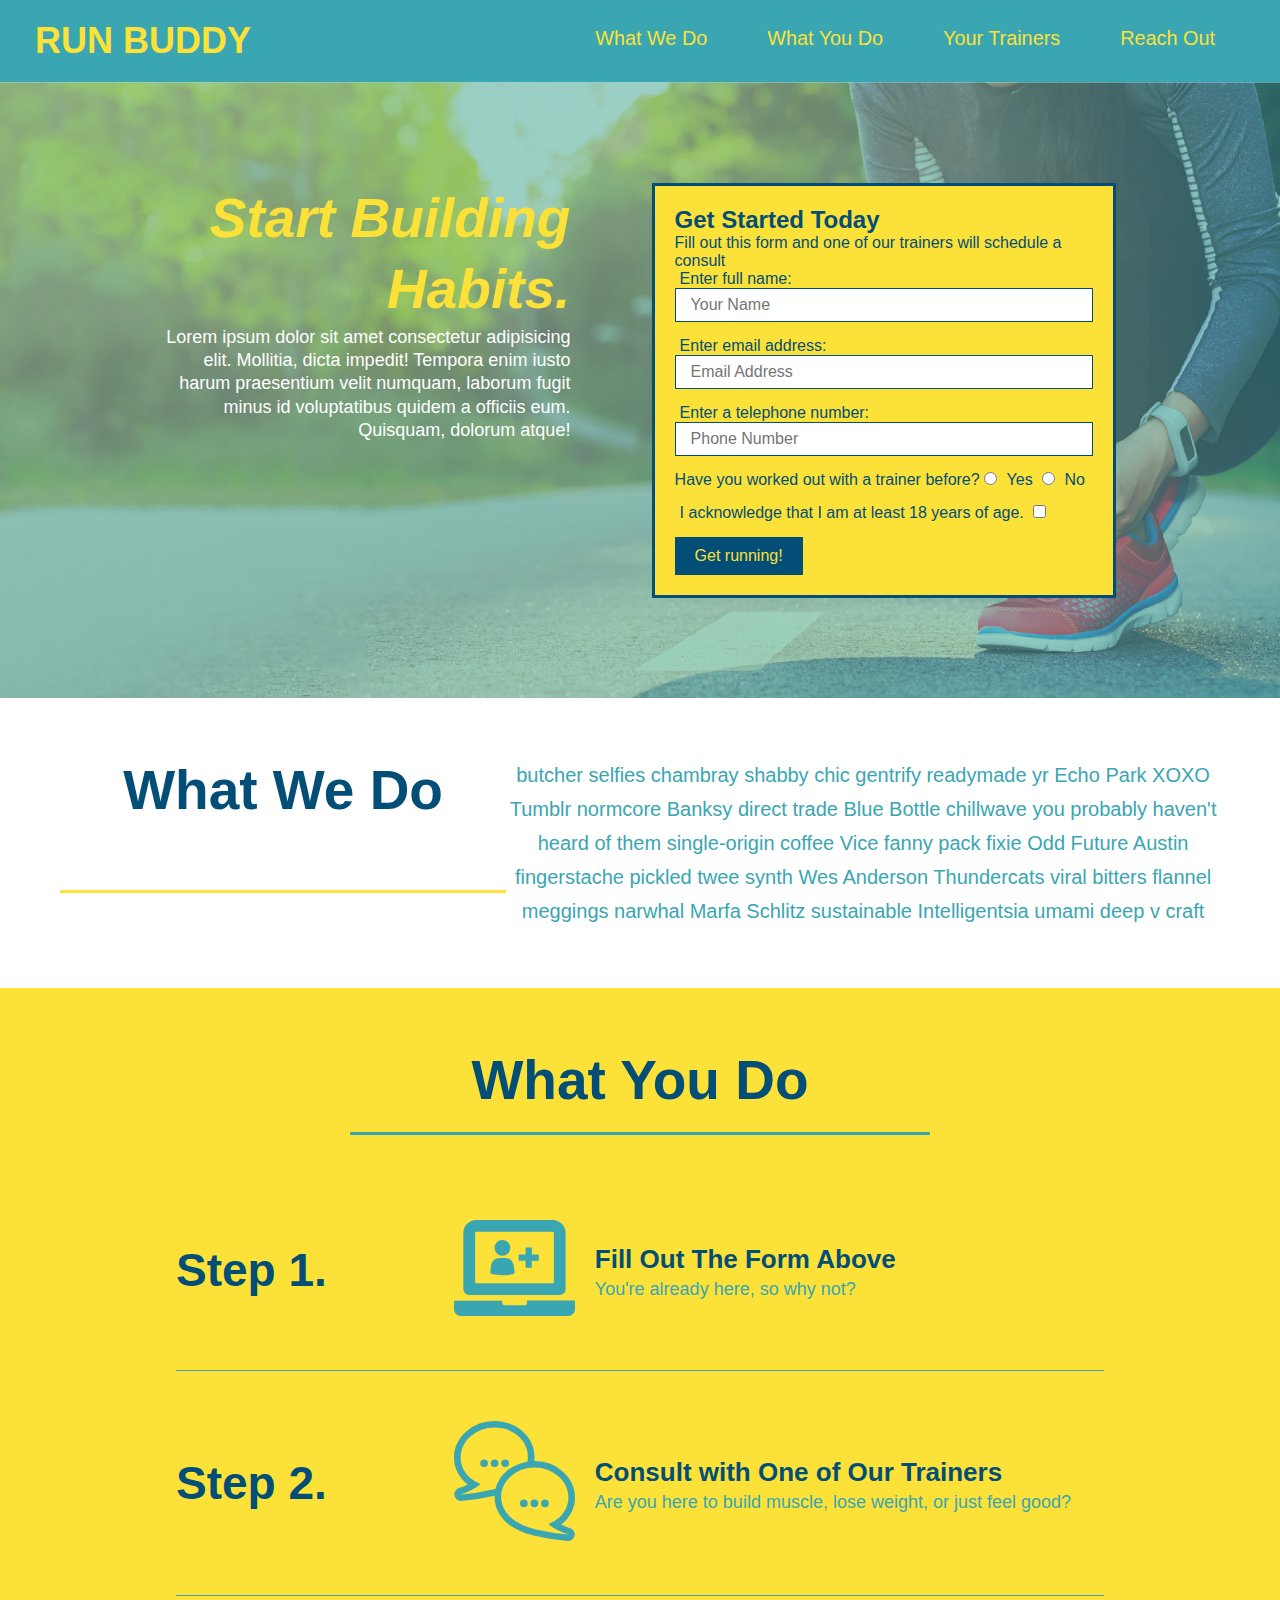
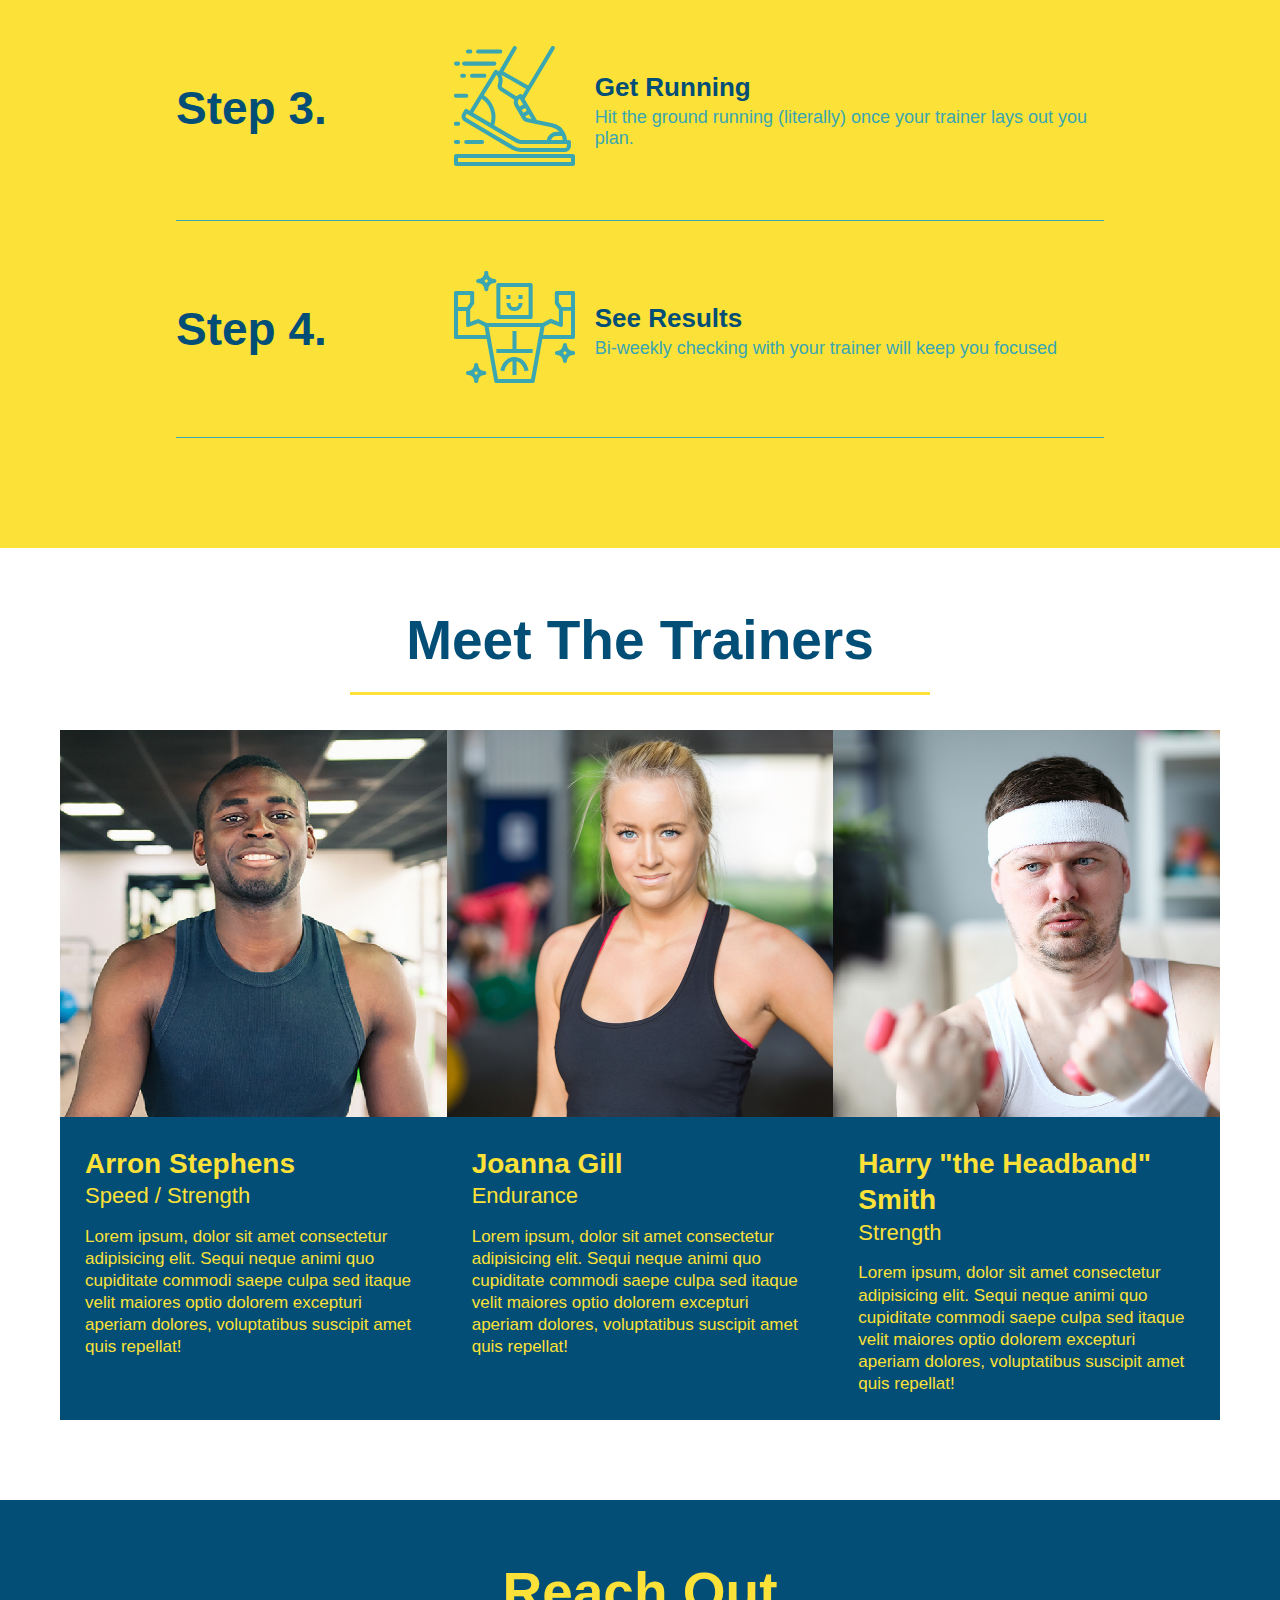
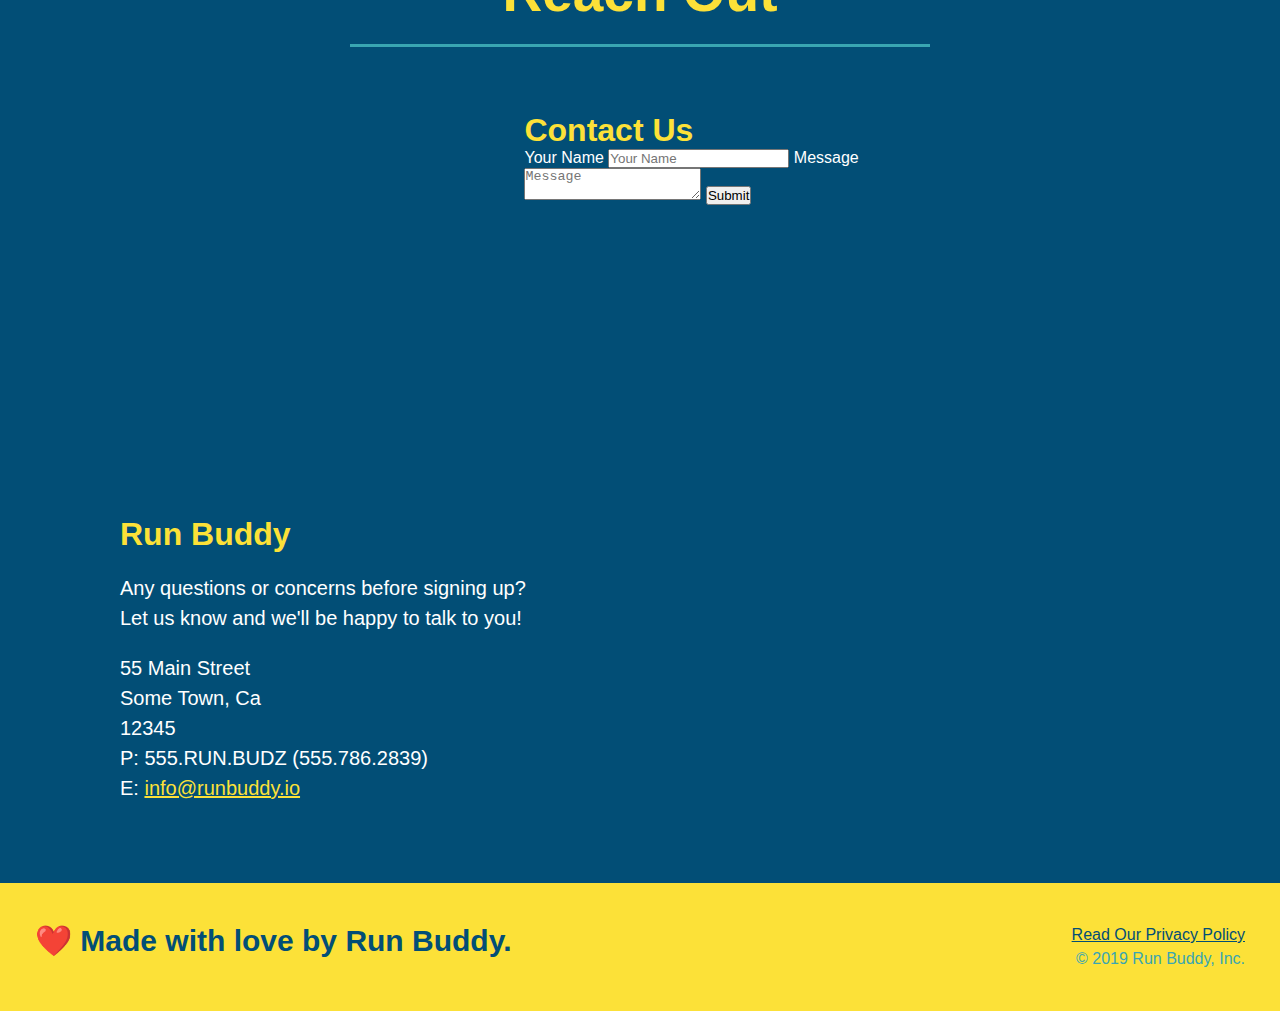
==== commit 3dafccad: "added flexbox to the trainers" ====
--- a/index.html
+++ b/index.html
@@ -110,95 +110,97 @@
       </div>
     </div>
 
-  <div class="step">
-    <h3> Step 2.</h3>
-    <div class="step-info">
-      <div class="step-img">
-        <img src="./assets/images/step-2.svg" alt="" />
-      </div>
-      <div class="step-text">
-        <h4>Consult with One of Our Trainers</h4>
-        <p>Are you here to build muscle, lose weight, or just feel good?</p>
-      </div>
-    </div>
-  </div>
-
-  <div class="step">
-    <h3>Step 3.</h3>
-    <div class="step-info">
-      <div class="step-img">
-        <img src="./assets/images/step-3.svg" alt="" />
-      </div>
-      <div class="step-text">
-        <h4>Get Running</h4>
-        <p>Hit the ground running (literally) once your trainer lays out you plan.</p>
-      </div>
-    </div>
-  </div>
-
-  <div class="step">
-    <h3>Step 4.</h3>
-    <div class="step-info">
-      <div class=step-img>
-        <img src="./assets/images/step-4.svg" alt="" />
-      </div>
-      <div class="step-text">
-        <h4>See Results</h4>
-        <p>Bi-weekly checking with your trainer will keep you focused</p>
-      </div>
-    </div>
-  </div>
-
+    <div class="step">
+      <h3> Step 2.</h3>
+      <div class="step-info">
+        <div class="step-img">
+          <img src="./assets/images/step-2.svg" alt="" />
+        </div>
+        <div class="step-text">
+          <h4>Consult with One of Our Trainers</h4>
+          <p>Are you here to build muscle, lose weight, or just feel good?</p>
+        </div>
+      </div>
+    </div>
+
+    <div class="step">
+      <h3>Step 3.</h3>
+      <div class="step-info">
+        <div class="step-img">
+          <img src="./assets/images/step-3.svg" alt="" />
+        </div>
+        <div class="step-text">
+          <h4>Get Running</h4>
+          <p>Hit the ground running (literally) once your trainer lays out you plan.</p>
+        </div>
+      </div>
+    </div>
+
+    <div class="step">
+      <h3>Step 4.</h3>
+      <div class="step-info">
+        <div class=step-img>
+          <img src="./assets/images/step-4.svg" alt="" />
+        </div>
+        <div class="step-text">
+          <h4>See Results</h4>
+          <p>Bi-weekly checking with your trainer will keep you focused</p>
+        </div>
+      </div>
+    </div>
+  </section>
   <!-- "meet the trainers" section -->
-  <section id="your-trainers" class="trainers">
+  <section id="your-trainers">
     <div class="flex-row">
       <h2 class="section-title primary-border">
         Meet The Trainers
       </h2>
     </div>
 
-      <!-- first trainer bio -->
-    <article class="trainer">
-      <img src="./assets/images/trainer-1.jpg" alt="Arron Stephens in his workout clothes, ready to pump iron" />
-      <div class="trainer-bio text-left">
-        <h3>Arron Stephens</h3>
-        <h4>Speed / Strength</h4>
-        <p>
-          Lorem ipsum, dolor sit amet consectetur adipisicing elit. Sequi neque animi quo cupiditate commodi saepe culpa
-          sed
-          itaque velit maiores optio dolorem excepturi aperiam dolores, voluptatibus suscipit amet quis repellat!
-        </p>
-      </div>
-    </article>
-
-    <!-- second trainer bio -->
-    <article class="trainer">
-      <div class="trainer-bio text-right">
-        <h3>Joanna Gill</h3>
-        <h4>Endurance</h4>
-        <p>
-          Lorem ipsum, dolor sit amet consectetur adipisicing elit. Sequi neque animi quo cupiditate commodi saepe culpa
-          sed
-          itaque velit maiores optio dolorem excepturi aperiam dolores, voluptatibus suscipit amet quis repellat!
-        </p>
-      </div>
-      <img src="./assets/images/trainer-2.jpg" alt="Joanna Gill cooling off after a workout" />
-    </article>
-
-    <!-- third trainer bio -->
-    <article class="trainer">
-      <img src="./assets/images/trainer-3.jpg"
-        alt="Harry Smith wearing a headband and lifting comically small pink weights" />
-      <div class="trainer-bio text-left">
-        <h3>Harry "the Headband" Smith</h3>
-        <h4>Strength</h4>
-        <p>
-          Lorem ipsum, dolor sit amet consectetur adipisicing elit. Sequi neque animi quo cupiditate commodi saepe culpa
-          sed
-          itaque velit maiores optio dolorem excepturi aperiam dolores, voluptatibus suscipit amet quis repellat!
-        </p>
-      </div>
-    </article>
+        <!-- first trainer bio -->
+    <div class="trainers">
+      <article class="trainer">
+        <img src="./assets/images/trainer-1.jpg" alt="Arron Stephens in his workout clothes, ready to pump iron" />
+        <div class="trainer-bio">
+          <h3 class="trainer-name">Arron Stephens</h3>
+          <h4 class="trainer-role">Speed / Strength</h4>
+          <p>
+            Lorem ipsum, dolor sit amet consectetur adipisicing elit. Sequi neque animi quo cupiditate commodi saepe culpa
+            sed
+            itaque velit maiores optio dolorem excepturi aperiam dolores, voluptatibus suscipit amet quis repellat!
+          </p>
+        </div>
+      </article>
+
+      <!-- second trainer bio -->
+      <article class="trainer">
+        <img src="./assets/images/trainer-2.jpg" alt="Joanna Gill cooling off after a workout" />
+        <div class="trainer-bio">
+          <h3 class="trainer-name">Joanna Gill</h3>
+          <h4 class="trainer-role">Endurance</h4>
+          <p>
+            Lorem ipsum, dolor sit amet consectetur adipisicing elit. Sequi neque animi quo cupiditate commodi saepe culpa
+            sed
+            itaque velit maiores optio dolorem excepturi aperiam dolores, voluptatibus suscipit amet quis repellat!
+          </p>
+        </div>
+      </article>
+
+      <!-- third trainer bio -->
+      <article class="trainer">
+        <img src="./assets/images/trainer-3.jpg"
+          alt="Harry Smith wearing a headband and lifting comically small pink weights" />
+        <div class="trainer-bio">
+          <h3 class="trainer-name">Harry "the Headband" Smith</h3>
+          <h4 class="trainer-role">Strength</h4>
+          <p>
+            Lorem ipsum, dolor sit amet consectetur adipisicing elit. Sequi neque animi quo cupiditate commodi saepe culpa
+            sed
+            itaque velit maiores optio dolorem excepturi aperiam dolores, voluptatibus suscipit amet quis repellat!
+          </p>
+        </div>
+      </article>
+    </div>
   </section>
 
   <!-- "reach out" section -->
--- a/assets/css/style.css
+++ b/assets/css/style.css
@@ -221,38 +221,41 @@
 }
 
 .trainer {
-    width: 900px;
-    margin: 0 auto 30px auto;
+    margin: 0 auto 20px auto;
     background: #024e76;
     color: #fce138;
-    overflow: auto;
+    flex:1;
+}
+
+.trainers {
+    width: 100%;
+    margin: 0 auto;
+    display: flex;
+    flex-wrap: wrap;
+    justify-content: space-around;
 }
 
 .trainer img {
-    width: 35%;
-    float: left;
+    width: 100%;
 }
 
 .trainer-bio {
-    padding: 35px;
-    float: left;
-    width: 65%;
+    padding: 25px;
+    line-height: 1.3;
 }
 
 .trainer-bio h3 {
-    font-size: 32px;
-    margin-bottom: 8px;
+    font-size: 28px;
 }
 
 .trainer-bio h4 {
     font-weight: lighter;
-    font-size: 26px;
-    margin-bottom: 25px;
+    font-size: 22px;
+    margin-bottom: 15px;
 }
 
 .trainer-bio p  {
     font-size: 17px;
-    line-height: 1.3;
 }
 
 .text-left {
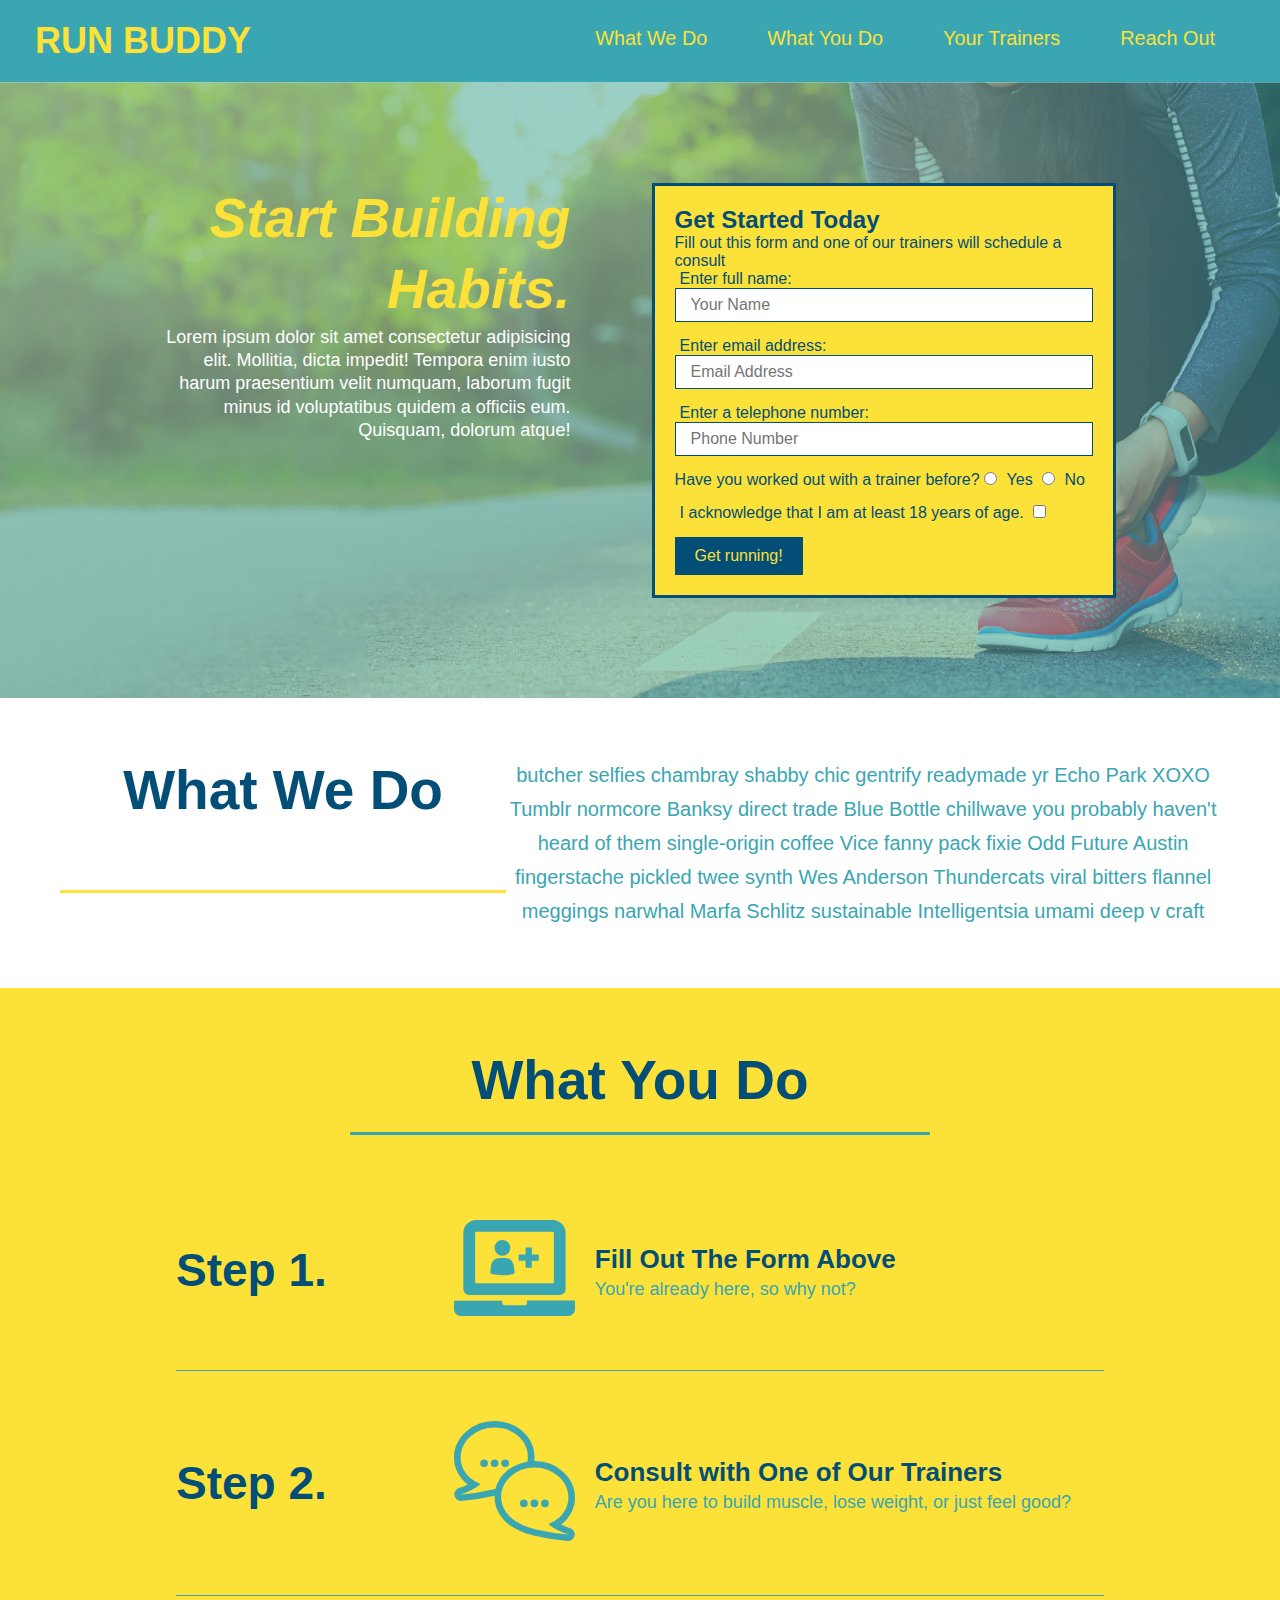
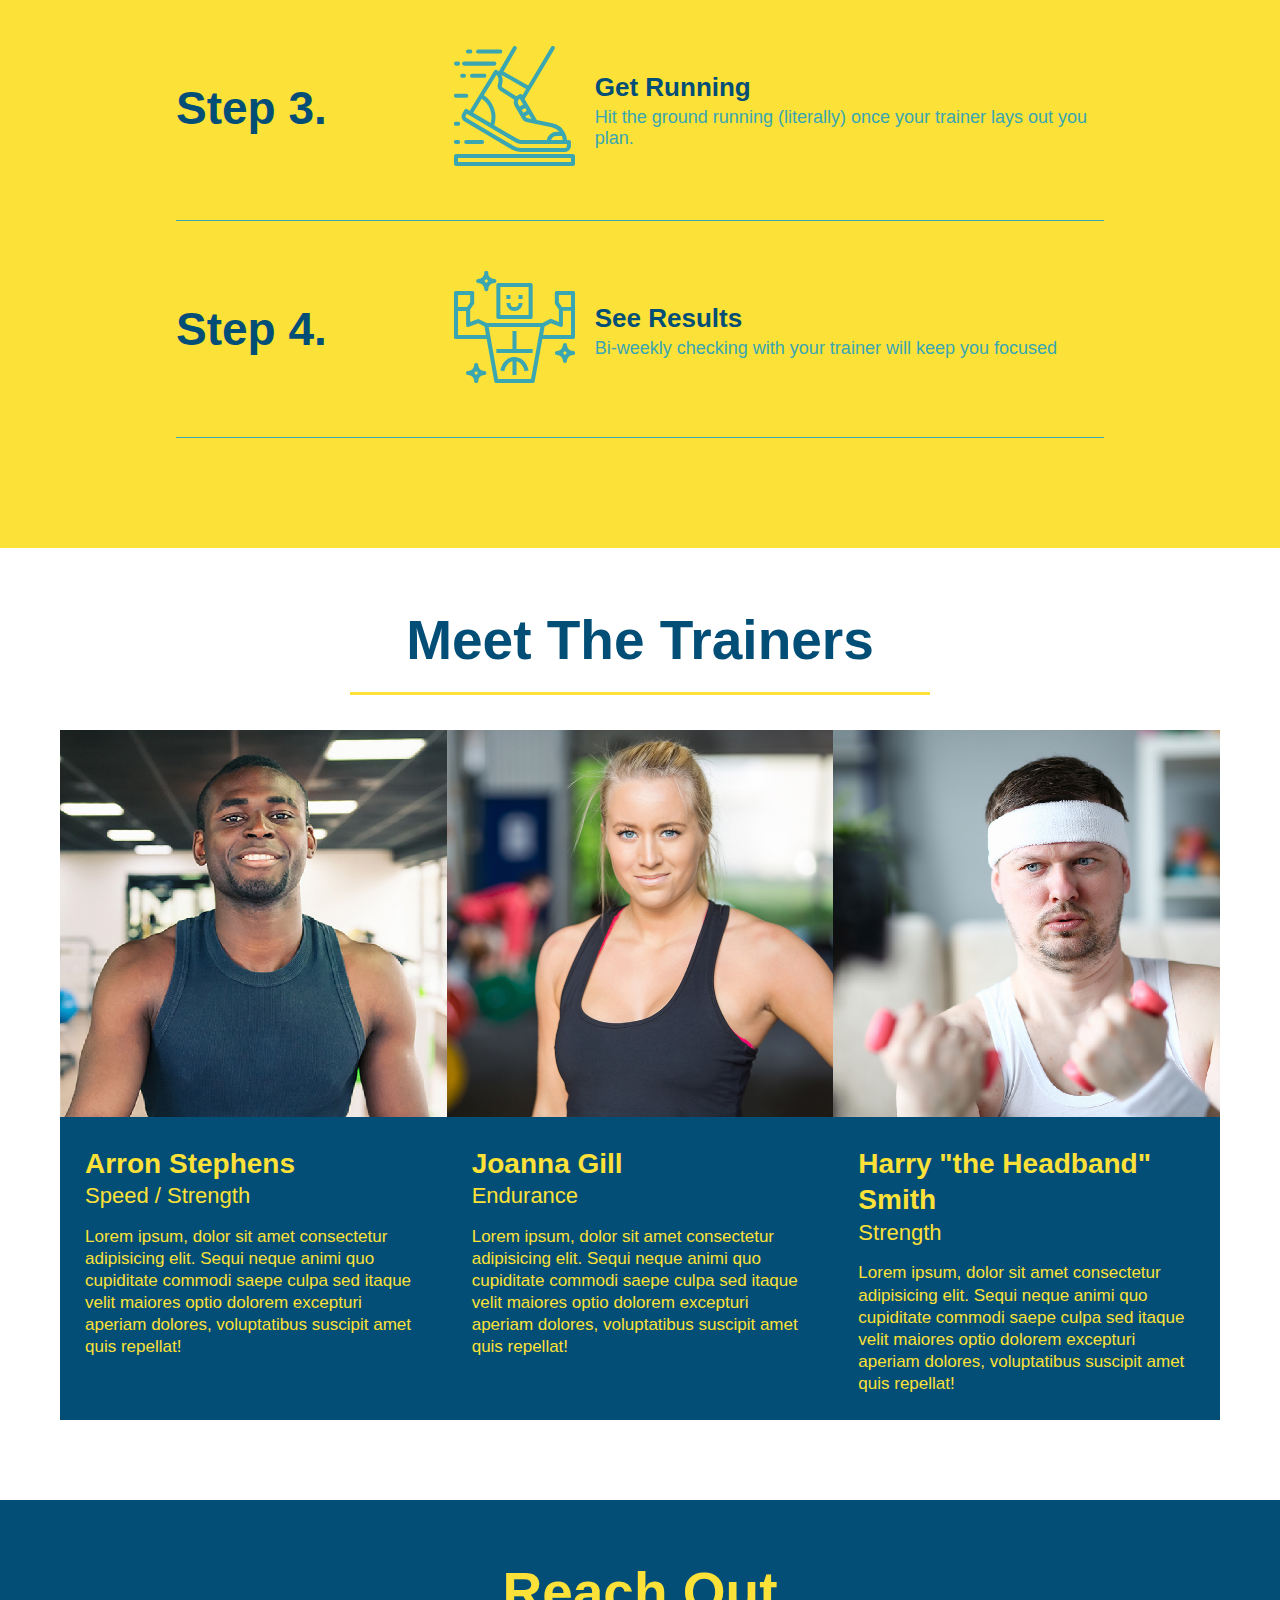
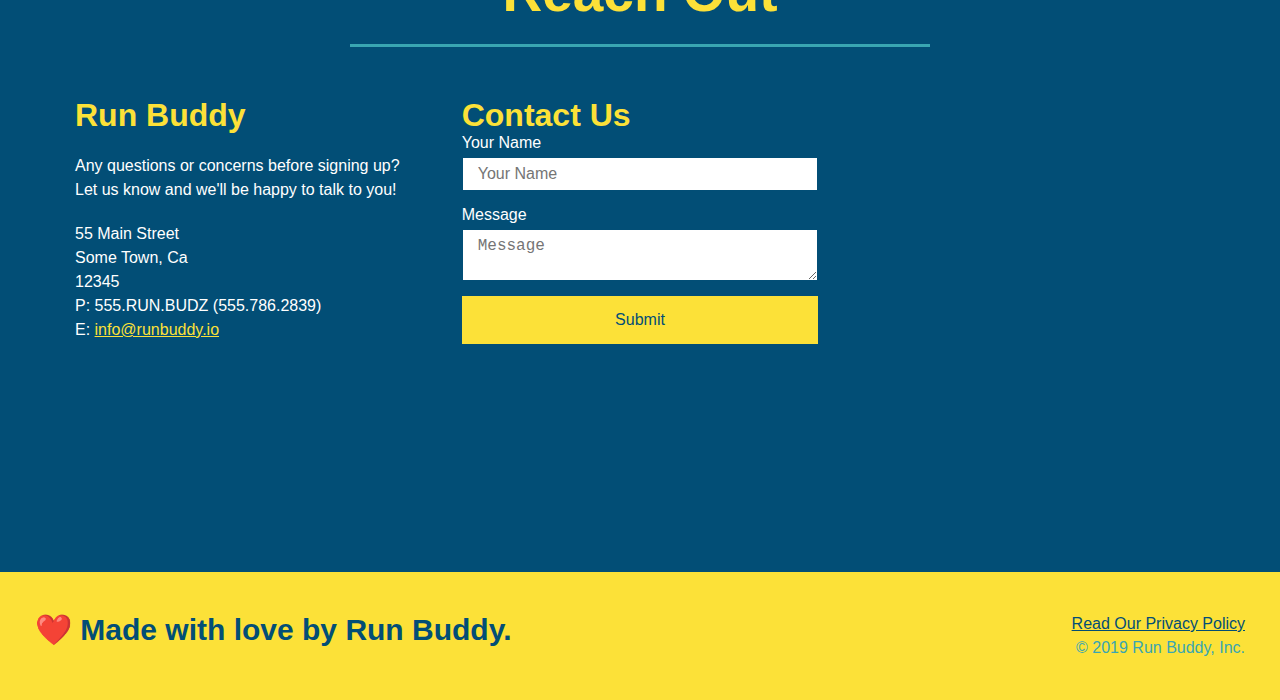
==== commit 7e413ba0: "added flexbox to reach out section" ====
--- a/index.html
+++ b/index.html
@@ -212,24 +212,7 @@
     </div>
 
     <div class="contact-info">
-      <iframe 
-        src="https://www.google.com/maps/embed?pb=!1m18!1m12!1m3!1d3147.1079747227936!2d-120.42364418397035!3d37.92790791110593!2m3!1f0!2f0!3f0!3m2!1i1024!2i768!4f13.1!3m3!1m2!1s0x8090c49129b6ac57%3A0xb56c7eb95a2cd8bd!2sMain%20St%2C%20California%2095327!5e0!3m2!1sen!2sus!4v1616426329495!5m2!1sen!2sus"
-        style="border:0;" 
-        allowfullscreen=""
-        loading="lazy">
-      </iframe>
-      <div class="contact-form">
-        <h3>Contact Us</h3>
-        <form>
-          <label for="contact-name">Your Name</label>
-          <input type="text" id="contact-name" placeholder="Your Name" />
-
-          <label for="contact-message">Message</label>
-          <textarea id="contact-message" placeholder="Message"></textarea>
-
-          <button type="submit">Submit</button>
-        </form>
-      </div>
+
       <div>
         <h3>Run Buddy</h3>
         <p>
@@ -237,6 +220,7 @@
           <br />
           Let us know and we'll be happy to talk to you!
         </p>
+
         <address>
           55 Main Street <br />
           Some Town, Ca <br />
@@ -244,7 +228,29 @@
           P: 555.RUN.BUDZ (555.786.2839)<br />
           E: <a href="mailto:info@runbuddy.io">info@runbuddy.io</a>
         </address>
-      </div>
+
+      </div>
+
+      <div class="contact-form">
+        <h3>Contact Us</h3>
+        <form>
+          <label for="contact-name">Your Name</label>
+          <input type="text" id="contact-name" placeholder="Your Name" />
+
+          <label for="contact-message">Message</label>
+          <textarea id="contact-message" placeholder="Message"></textarea>
+
+          <button type="submit">Submit</button>
+        </form>
+      </div>
+
+      <iframe 
+        src="https://www.google.com/maps/embed?pb=!1m18!1m12!1m3!1d3147.1079747227936!2d-120.42364418397035!3d37.92790791110593!2m3!1f0!2f0!3f0!3m2!1i1024!2i768!4f13.1!3m3!1m2!1s0x8090c49129b6ac57%3A0xb56c7eb95a2cd8bd!2sMain%20St%2C%20California%2095327!5e0!3m2!1sen!2sus!4v1616426329495!5m2!1sen!2sus"
+        style="border:0;" 
+        allowfullscreen=""
+        loading="lazy">
+      </iframe>
+
     </div>
   </section>
 
--- a/assets/css/style.css
+++ b/assets/css/style.css
@@ -2,6 +2,11 @@
     margin: 0;
     padding: 0;
     box-sizing: border-box;
+}
+
+.contact-info > * {
+    flex: 1;
+    margin: 15px;
 }
 
 body {
@@ -275,17 +280,17 @@
     color: #fce138;
 }
 
+.contact-info {
+    display: flex;
+    justify-content: space-between;
+    flex-wrap: wrap;
+}
+
 .contact-info iframe {
-    width: 400px;
     height: 400px;
 }
 
 .contact-info div {
-    width: 410px;
-    display: inline-block;
-    vertical-align: top;
-    text-align: left;
-    margin: 30px 0 0 60px;
     color: white;
 }
 
@@ -298,7 +303,7 @@
 .contact-info address {
     margin: 20px 0;
     line-height: 1.5;
-    font-size: 20px;
+    font-size: 16px;
     font-style: normal;
 }
 
@@ -306,6 +311,28 @@
     color : #fce138;
 }
 
+.contact-form input,
+.contact-form textarea {
+    border: 1px solid #024e76;
+    display: block;
+    padding: 7px 15px;
+    font-size: 16px;
+    color: #024e76;
+    width: 100%;
+    margin-bottom: 15px;
+    margin-top: 5px;
+}
+
+.contact-form button {
+    width: 100%;
+    border: none;
+    background: #fce138;
+    color: #024e76;
+    text-align: center;
+    padding: 15px 0;
+    font-size: 16px;
+}
+
 .flex-row {
     display: flex;
 }
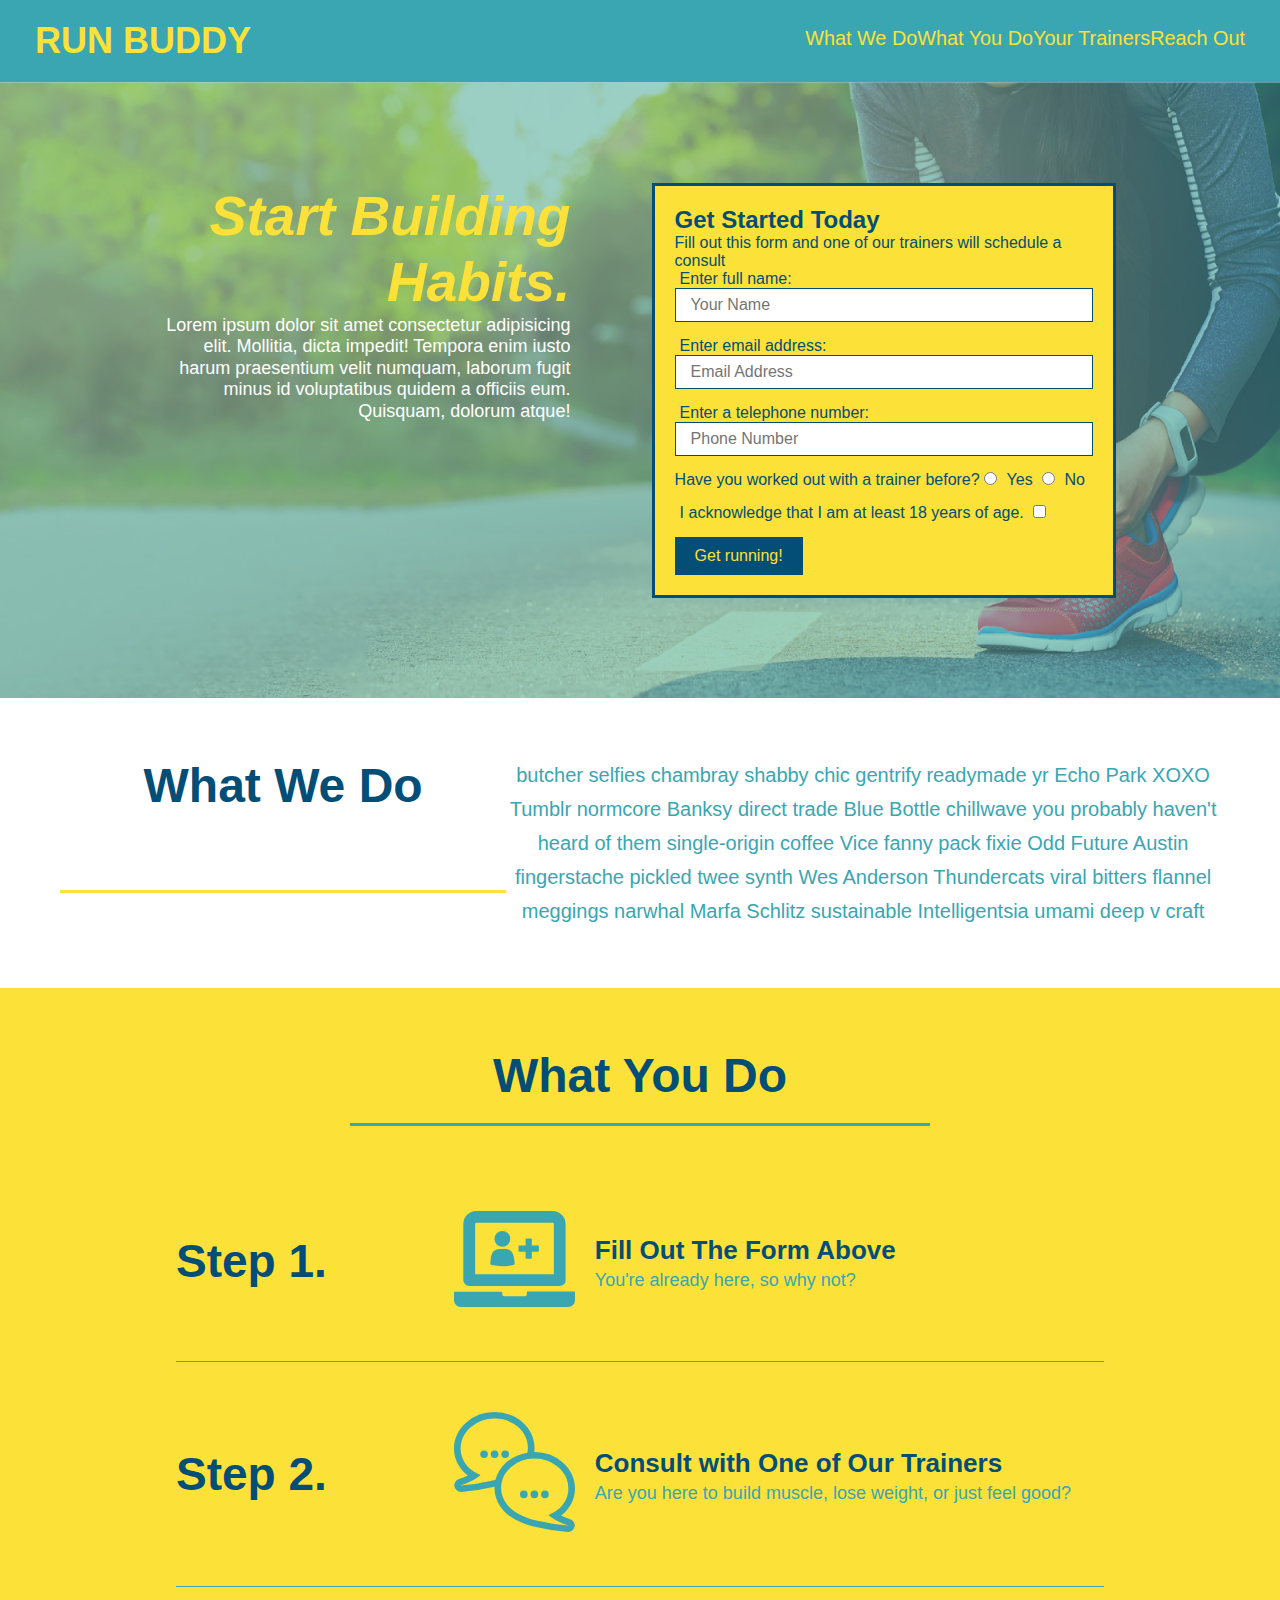
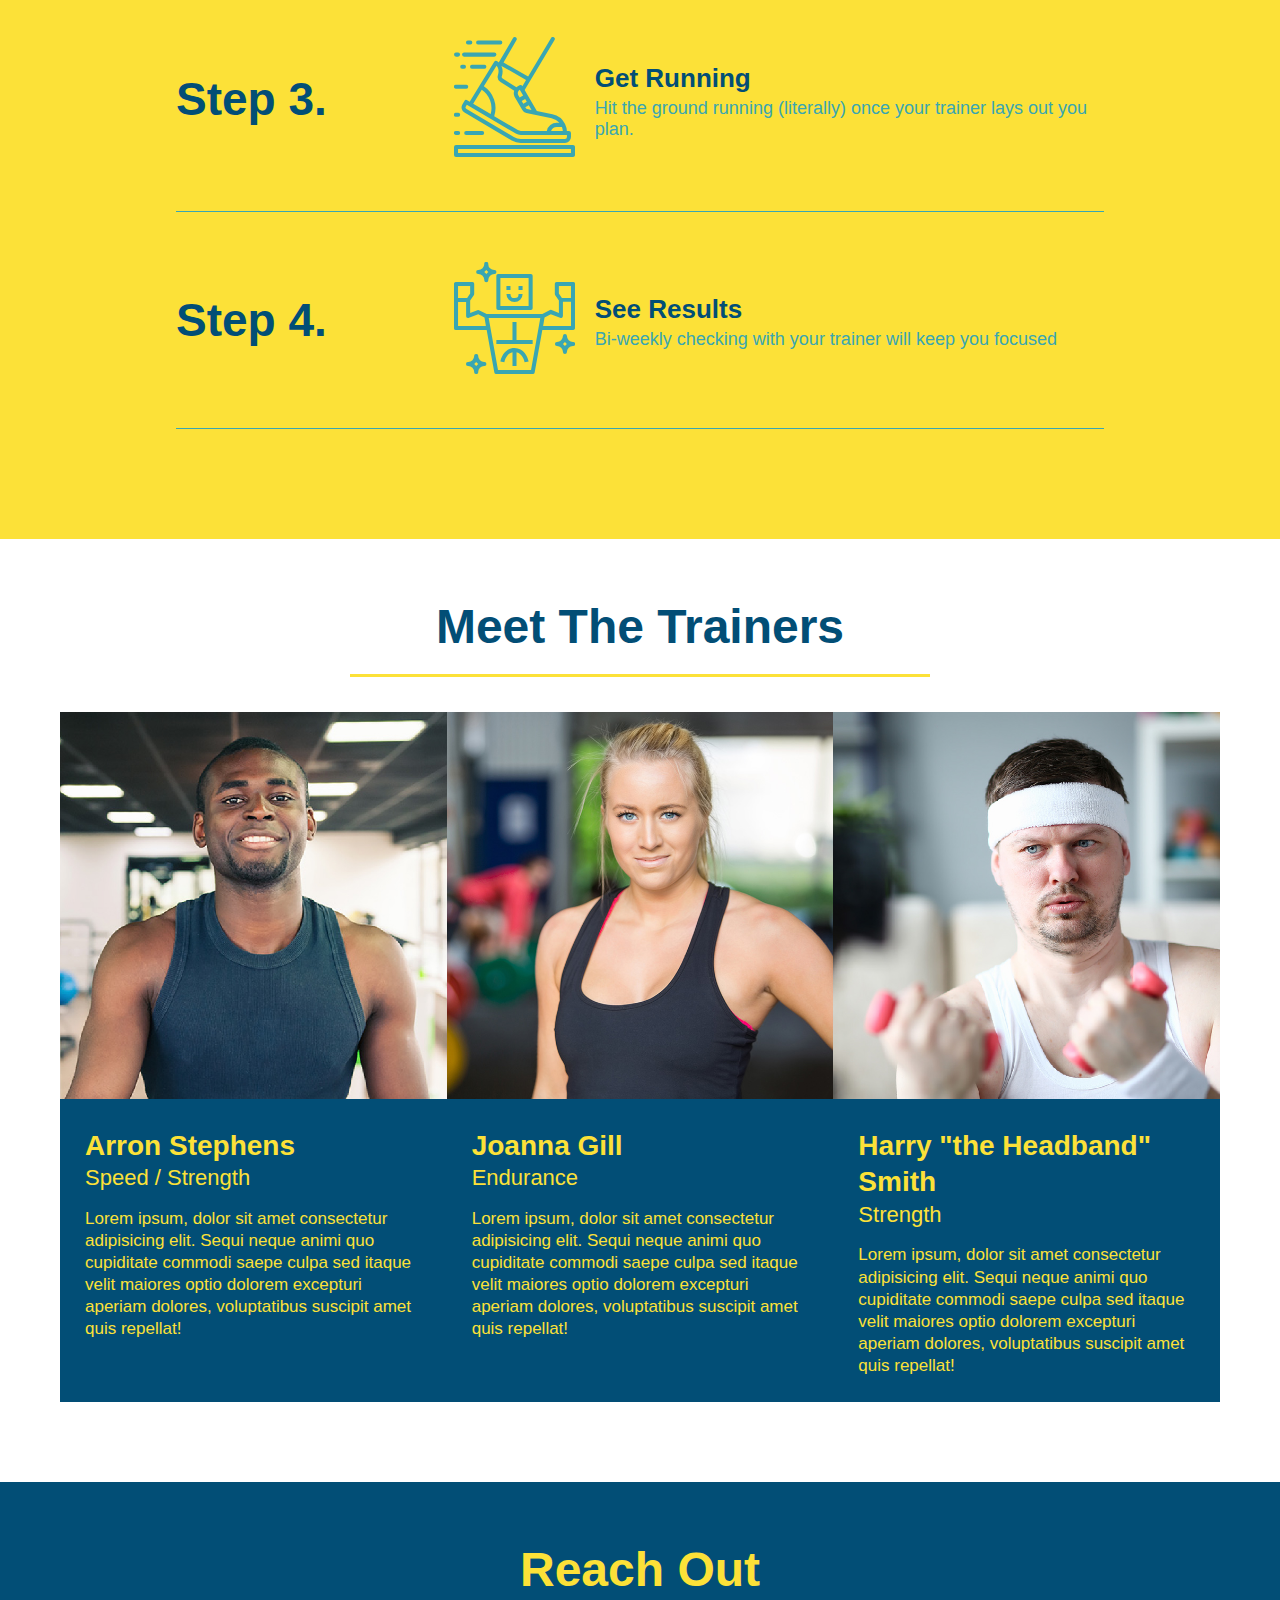
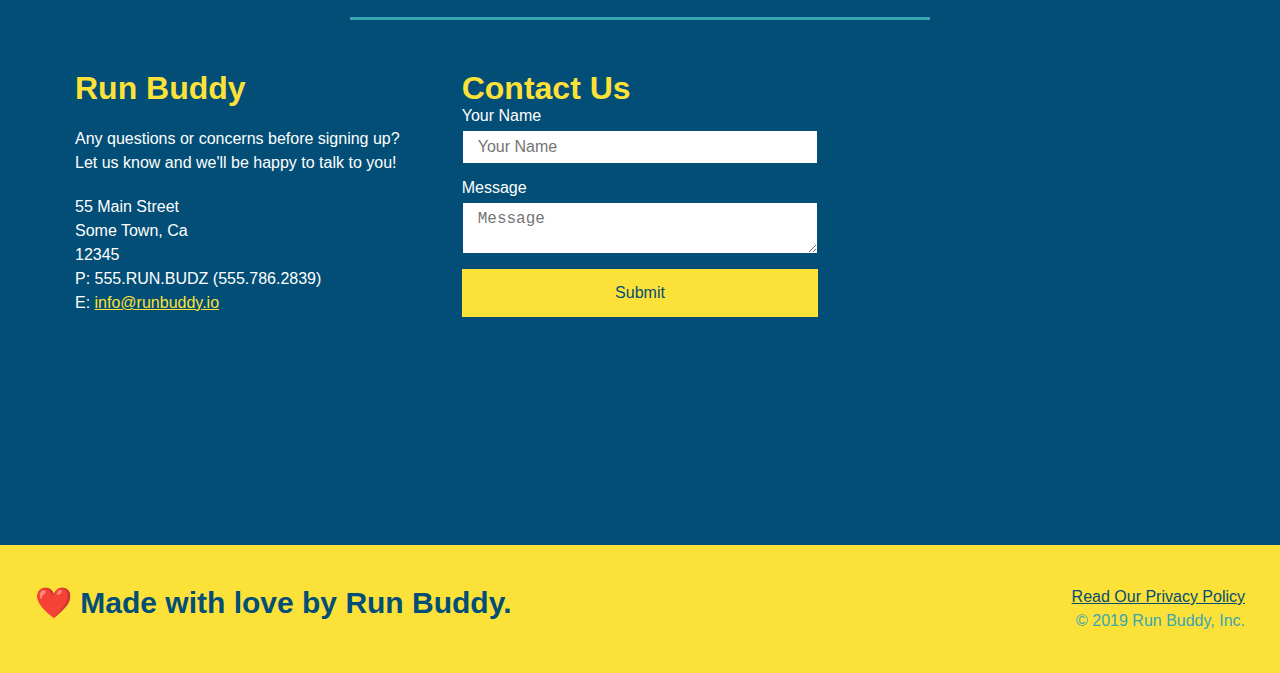
==== commit 36b868cd: "added media queries" ====
--- a/index.html
+++ b/index.html
@@ -5,6 +5,7 @@
   <meta charset="UTF-8" />
   <title>Run Buddy</title>
   <link rel="stylesheet" href="./assets/css/style.css" />
+  <meta name="viewport" content="width=device=width, initial-scale=1.0" />
 </head>
 
 <body>
--- a/assets/css/style.css
+++ b/assets/css/style.css
@@ -48,7 +48,7 @@
 }
 
 header nav ul li a {
-    margin: 0 30px;
+    padding: 10 15px;
     font-weight:lighter;
     font-size: 1.55vw;
 }
@@ -89,6 +89,7 @@
     display: flex;
     justify-content: center;
     flex-wrap: wrap;
+    align-items: flex-start;
 }
 
 .hero-form {
@@ -113,7 +114,7 @@
     margin: 3.5%;
     color: #fff;
     font-size: 18px;
-    line-height: 1.3;
+    line-height: 1.2;
 }
 
 .hero-cta h2 {
@@ -160,7 +161,7 @@
 }
 
 .section-title {
-    font-size: 55px;
+    font-size: 48px;
     color: #024e76;
     border-bottom: 3px solid;
     padding-bottom: 20px;
@@ -337,3 +338,18 @@
     display: flex;
 }
 /* REACH OUT STYLES END */
+
+/* MEDIA QUERY FOR SMALLER DESKTOP SCREENS AND SMALLER */
+@media screen and (max-width: 980px) {
+
+}
+
+/*MEDIA QUERY FOR TABLETS AND SMALLER */
+@media screen and (max-width: 768px) {
+
+}
+
+/* MEDIA QUERY FOR MOBILE PHONES AND SMALLER */
+@media screen and (max-width: 575px) {
+
+}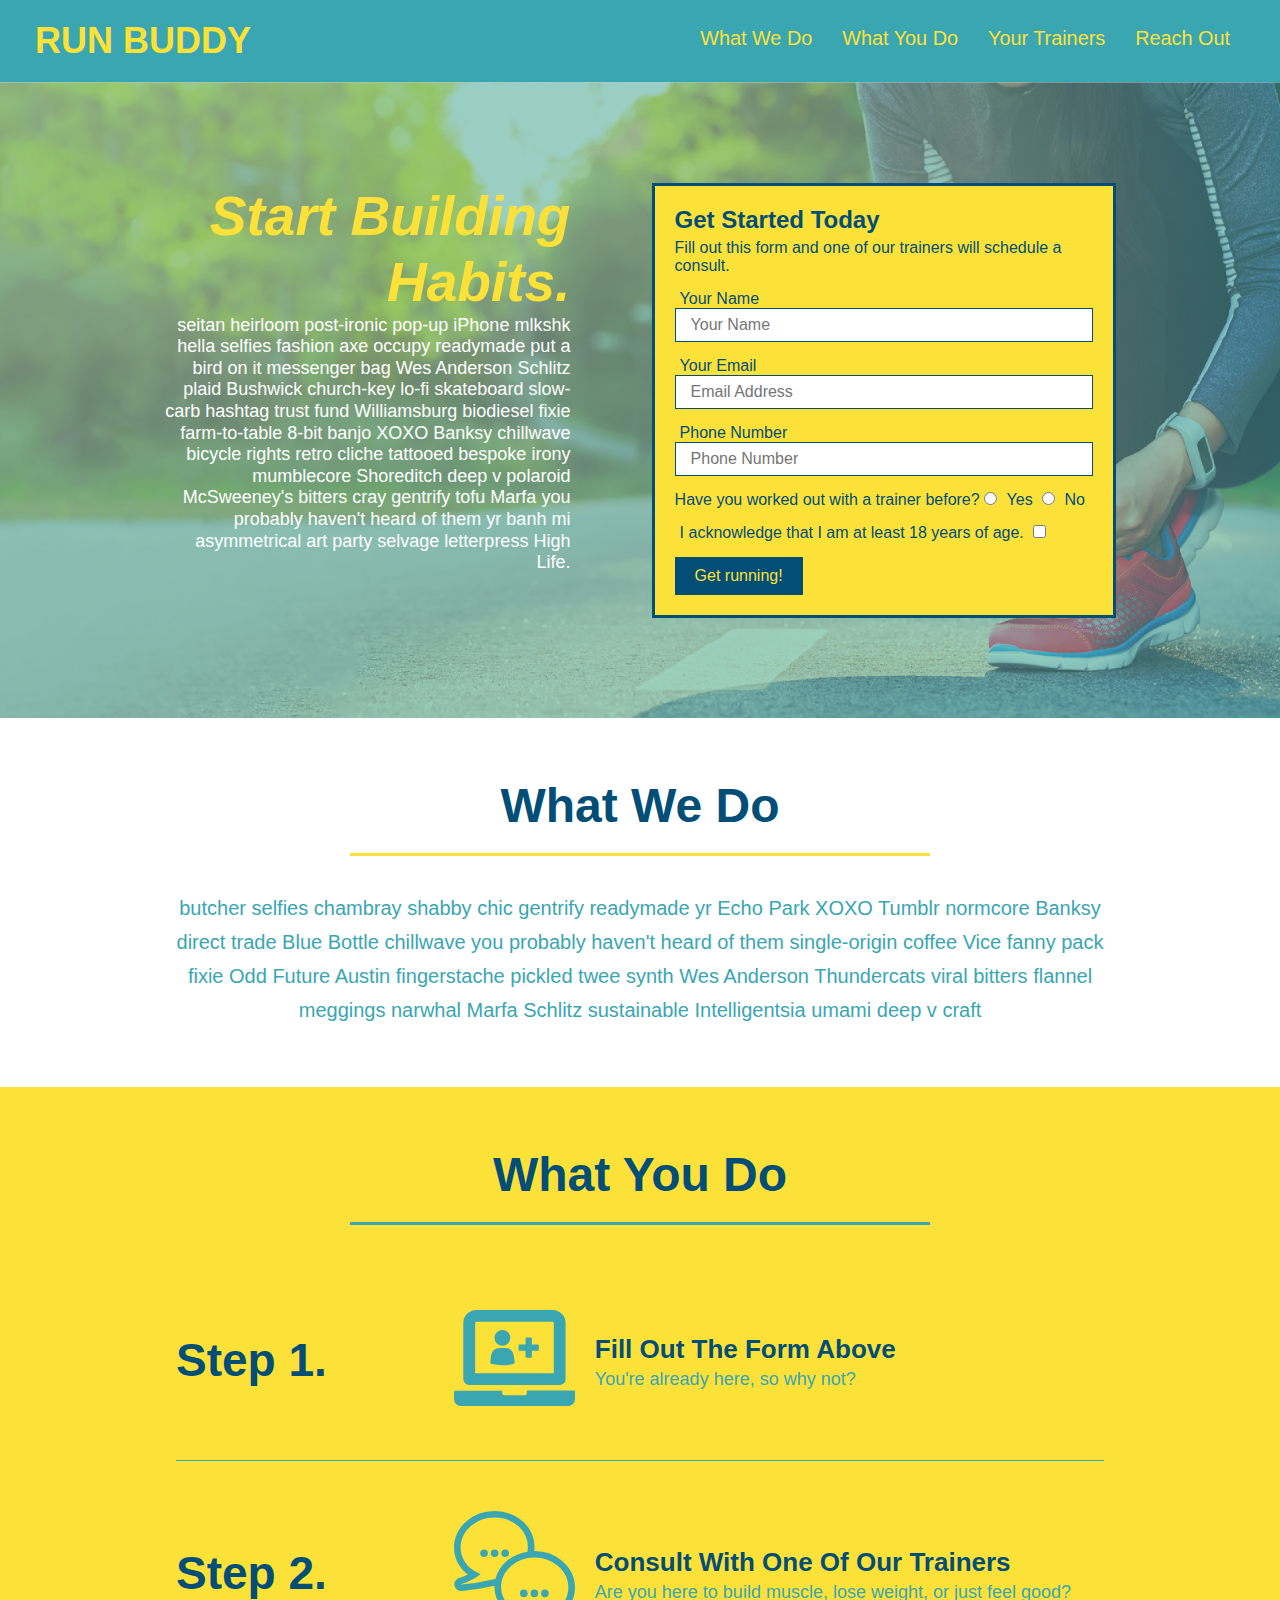
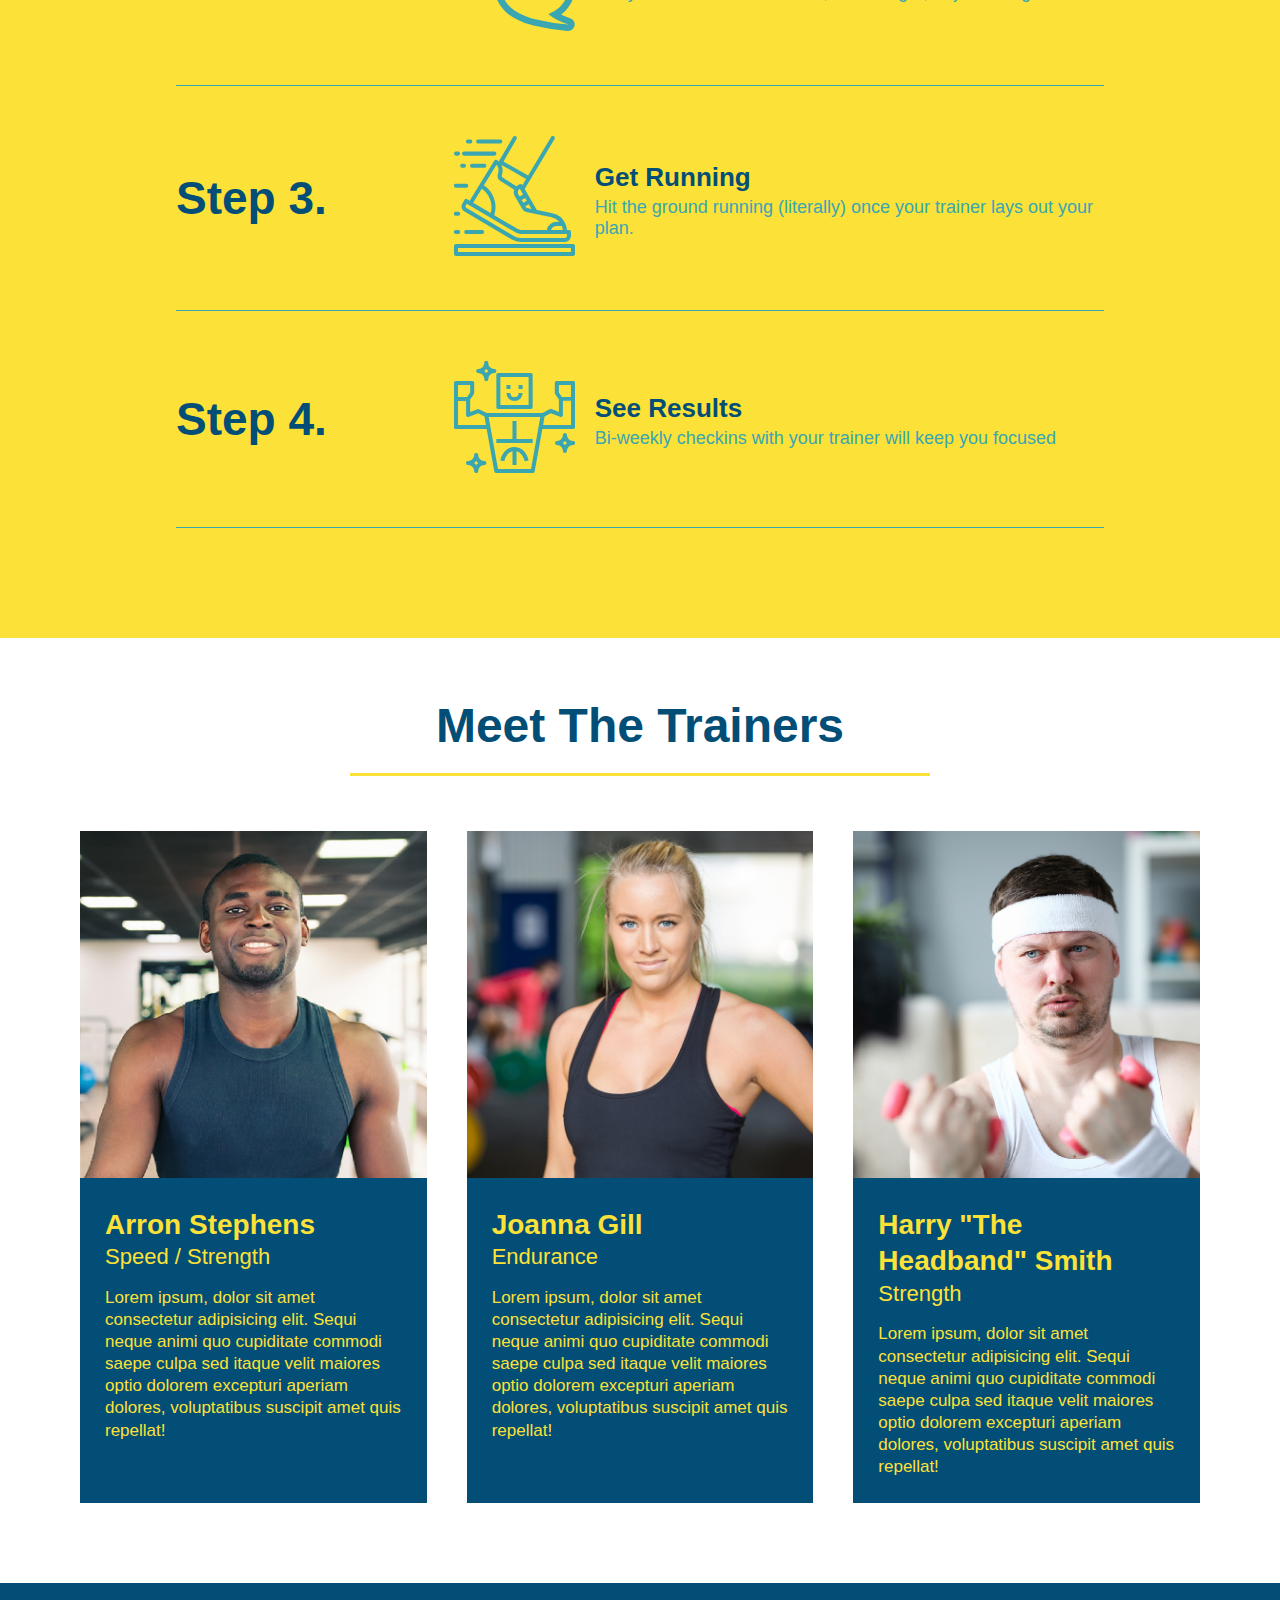
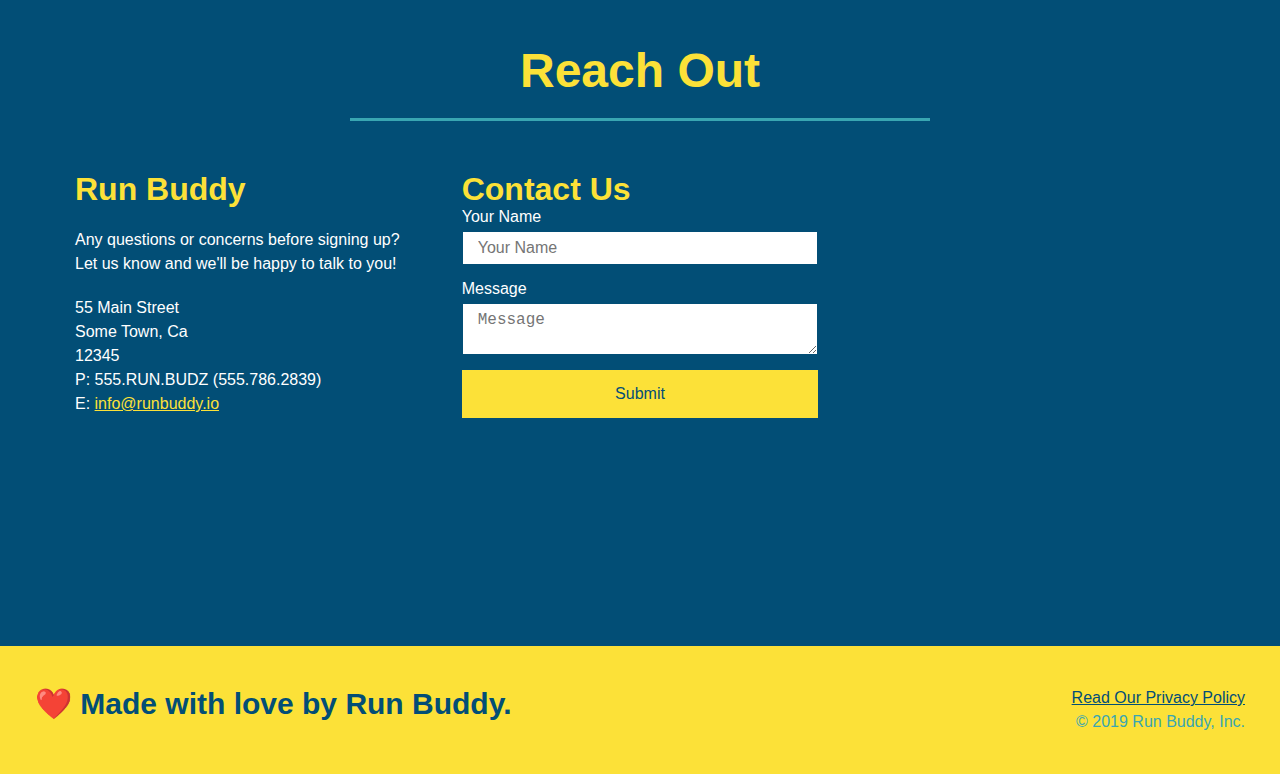
==== commit e48ac02c: "updated code" ====
--- a/index.html
+++ b/index.html
@@ -1,268 +1,248 @@
 <!DOCTYPE html>
 <html lang="en">
-
-<head>
-  <meta charset="UTF-8" />
-  <title>Run Buddy</title>
-  <link rel="stylesheet" href="./assets/css/style.css" />
-  <meta name="viewport" content="width=device=width, initial-scale=1.0" />
-</head>
-
-<body>
-  <!-- navigation -->
-  <header>
-    <h1>
-      <a href="/">
-        RUN BUDDY
-      </a>
-    </h1>
-    <nav>
-      <!-- Unordered list element -->
-      <ul>
-        <!-- List item element-->
-        <li>
-          <!-- Anchor element -->
-          <a href="#what-we-do">What We Do</a>
-        </li>
-        <li>
-          <a href="#what-you-do">What You Do</a>
-        </li>
-        <li>
-          <a href="#your-trainers">Your Trainers</a>
-        </li>
-        <li>
-          <a href="#reach-out">Reach Out</a>
-        </li>
-      </ul>
-    </nav>
-  </header>
-
-  <!-- hero/jumbotron -->
-  <section class="hero">
-    <div class="hero-cta">
-      <h2>Start Building Habits.</h2>
-      <p>
-        Lorem ipsum dolor sit amet consectetur adipisicing elit. Mollitia, dicta impedit! Tempora enim iusto harum praesentium velit numquam, laborum fugit minus id voluptatibus quidem a officiis eum. Quisquam, dolorum atque!
-      </p>
-    </div>
-    <div class="hero-form">
-      <h3>Get Started Today</h3>
-      <p>Fill out this form and one of our trainers will schedule a consult</p>
-      <form>
-        <label for="name">Enter full name:</label>
-        <input type="text" placeholder="Your Name" name="name" id="name" class="form-input" />
-        <label for="email">Enter email address:</label>
-        <input type="text" placeholder="Email Address" name="email" id="email" class="form-input" />
-        <label for="phone">Enter a telephone number:</label>
-        <input type="text" placeholder="Phone Number" name="phone" id="phone" class="form-input" />
+  <head>
+    <meta charset="UTF-8" />
+    <meta name="viewport" content="width=device-width, initial-scale=1.0" />
+    <link rel="stylesheet" href="./assets/css/style.css">
+    <title>Run Buddy</title>
+  </head>
+  <body>
+    <!-- navigation tags - block level element -->
+    <header>
+      <h1>
+        <a href="/">RUN BUDDY</a>
+      </h1>
+      <nav>
+        <ul>
+          <li>
+            <a href="#what-we-do">What We Do</a>
+          </li>
+          <li>
+            <a href="#what-you-do">What You Do</a>
+          </li>
+          <li>
+            <a href="#your-trainers">Your Trainers</a>
+          </li>
+          <li>
+            <a href="#reach-out">Reach Out</a>
+          </li>
+        </ul>
+      </nav>
+    </header>
+    <!-- end navigation -->
+
+    <!-- hero/jumbotron -->
+    <section class="hero">
+      <div class="hero-cta">
+        <h2>Start Building Habits.</h2>
         <p>
-          Have you worked out with a trainer before?
-          <input type="radio" name="trainer-confirm" id="trainer-yes" />
-          <label for="trainer-yes">Yes</label>
-          <input type="radio" name="trainer-confirm" id="trainer-no" />
-          <label for="trainer-no">No</label>
+          seitan heirloom post-ironic pop-up iPhone mlkshk hella selfies fashion axe occupy readymade put a bird on it
+          messenger bag Wes Anderson Schlitz plaid Bushwick church-key lo-fi skateboard slow-carb hashtag trust fund
+          Williamsburg biodiesel fixie farm-to-table 8-bit banjo XOXO Banksy chillwave bicycle rights retro cliche
+          tattooed bespoke irony mumblecore Shoreditch deep v polaroid McSweeney's bitters cray gentrify tofu Marfa you
+          probably haven't heard of them yr banh mi asymmetrical art party selvage letterpress High Life.
         </p>
+      </div>
+
+      <div class="hero-form">
+        <h3>Get Started Today</h3>
+        <p>Fill out this form and one of our trainers will schedule a consult.</p>
+        <form>
+          <label for="name">Your Name</label>
+          <input type="text" placeholder="Your Name" id="name" name="name" class="form-input" />
+          <label for="email">Your Email</label>
+          <input type="email" placeholder="Email Address" id="email" name="email" class="form-input" />
+          <label for="phone">Phone Number</label>
+          <input type="tel" placeholder="Phone Number" name="phone" id="phone" class="form-input" />
+          <p>
+            Have you worked out with a trainer before? 
+            <input type="radio" name="trainer-confirm" id="trainer-yes" />
+            <label for="trainer-yes">Yes</label>
+            <input type="radio" name="trainer-confirm" id="trainer-no"/>
+            <label for="trainer-no">No</label>
+          </p>
+          <p>
+            <label for="checkbox">
+              I acknowledge that I am at least 18 years of age.
+            </label>
+            <input type="checkbox" name="checkpoint1" id="checkbox" />
+          </p>
+          <button type="submit">
+            Get running!
+          </button>
+        </form>
+      </div>
+    </section>
+    <!-- end header -->
+
+    <!-- "what we do" start - <section> -->
+    <section id="what-we-do" class="intro">
+      <div class="flex-row">
+        <h2 class="section-title primary-border">
+          What We Do
+        </h2>
+      </div>
+      <div class="flex-row">
         <p>
-          <label for="checkbox">
-            I acknowledge that I am at least 18 years of age.
-          </label>
-          <input type="checkbox" name="checkpoint1" id="checkbox" />
+          butcher selfies chambray shabby chic gentrify readymade yr Echo Park XOXO Tumblr normcore Banksy direct trade  Blue Bottle chillwave you probably haven't heard of them single-origin coffee Vice fanny pack fixie Odd Future Austin fingerstache pickled twee synth Wes Anderson Thundercats viral bitters flannel meggings narwhal Marfa Schlitz sustainable Intelligentsia umami deep v craft
         </p>
-        <button type="submit">
-          Get running!
-        </button>
-      </form>
-    </div>
-  </section>
-
-  <!-- "what we do" section -->
-  <section id="what-we-do" class="intro">
-    <div class="flex-row">
-      <h2 class="section-title primary-border">
-        What We Do
-      </h2>
-      <p>
-        butcher selfies chambray shabby chic gentrify readymade yr Echo Park XOXO Tumblr normcore Banksy direct trade Blue
-        Bottle chillwave you probably haven't heard of them single-origin coffee Vice fanny pack fixie Odd Future Austin
-        fingerstache pickled twee synth Wes Anderson Thundercats viral bitters flannel meggings narwhal Marfa Schlitz
-        sustainable Intelligentsia umami deep v craft
-      </p>
-  </div>
-  </section>
-
-  <!-- "what you do" section -->
-  <section id="what-you-do" class="steps">
-    <div class="flex-row">
-      <h2 class="section-title secondary-border">
-        What You Do
-      </h2>
-    </div>
-
-    <div class="step">
-      <h3> Step 1.</h3>
-      <div class="step-info">
-        <div class="step-img">
-          <img src="./assets/images/step-1.svg" alt="" />
-        </div>
-        <div class="step-text">
-          <h4>Fill Out The Form Above</h4>
-          <p>You're already here, so why not?</p>
-        </div>
-      </div>
-    </div>
-
-    <div class="step">
-      <h3> Step 2.</h3>
-      <div class="step-info">
-        <div class="step-img">
-          <img src="./assets/images/step-2.svg" alt="" />
-        </div>
-        <div class="step-text">
-          <h4>Consult with One of Our Trainers</h4>
-          <p>Are you here to build muscle, lose weight, or just feel good?</p>
-        </div>
-      </div>
-    </div>
-
-    <div class="step">
-      <h3>Step 3.</h3>
-      <div class="step-info">
-        <div class="step-img">
-          <img src="./assets/images/step-3.svg" alt="" />
-        </div>
-        <div class="step-text">
-          <h4>Get Running</h4>
-          <p>Hit the ground running (literally) once your trainer lays out you plan.</p>
-        </div>
-      </div>
-    </div>
-
-    <div class="step">
-      <h3>Step 4.</h3>
-      <div class="step-info">
-        <div class=step-img>
-          <img src="./assets/images/step-4.svg" alt="" />
-        </div>
-        <div class="step-text">
-          <h4>See Results</h4>
-          <p>Bi-weekly checking with your trainer will keep you focused</p>
-        </div>
-      </div>
-    </div>
-  </section>
-  <!-- "meet the trainers" section -->
-  <section id="your-trainers">
-    <div class="flex-row">
-      <h2 class="section-title primary-border">
-        Meet The Trainers
-      </h2>
-    </div>
-
-        <!-- first trainer bio -->
-    <div class="trainers">
-      <article class="trainer">
-        <img src="./assets/images/trainer-1.jpg" alt="Arron Stephens in his workout clothes, ready to pump iron" />
-        <div class="trainer-bio">
-          <h3 class="trainer-name">Arron Stephens</h3>
-          <h4 class="trainer-role">Speed / Strength</h4>
+      </div>
+    </section>
+    <!-- end "what we do" -->
+
+    <!-- "what you do" start -->
+    <section id="what-you-do" class="steps">
+      <div class="flex-row">
+        <h2 class="section-title secondary-border">
+          What You Do
+        </h2> 
+      </div>
+      <div class="step">
+        <h3>Step 1.</h3>
+        <div class="step-info">
+          <div class="step-img">
+            <img src="./assets/images/step-1.svg" alt="" />
+          </div>
+          <div class="step-text">
+            <h4>Fill Out The Form Above</h4>
+            <p>You're already here, so why not?</p>
+          </div>
+        </div>
+      </div>
+      <div class="step">
+        <h3>Step 2.</h3>
+        <div class="step-info">
+          <div class="step-img">
+            <img src="./assets/images/step-2.svg" alt="" />
+          </div>
+          <div class="step-text">
+            <h4>Consult With One Of Our Trainers</h4>
+            <p>Are you here to build muscle, lose weight, or just feel good?</p>
+          </div>
+        </div>
+      </div>
+      <div class="step">
+        <h3>Step 3.</h3>
+        <div class="step-info">
+          <div class="step-img">
+            <img src="./assets/images/step-3.svg" alt="" />
+          </div>
+          <div class="step-text">
+            <h4>Get Running</h4>
+            <p>Hit the ground running (literally) once your trainer lays out your plan.</p>
+          </div>
+        </div>
+      </div>
+      <div class="step">
+        <h3>Step 4.</h3>
+        <div class="step-info">
+          <div class="step-img">
+            <img src="./assets/images/step-4.svg" alt="" />
+          </div>
+          <div class="step-text">
+            <h4>See Results</h4>
+            <p>Bi-weekly checkins with your trainer will keep you focused</p>
+          </div>
+        </div>
+      </div>
+    </section>
+    <!-- "what you do" end -->
+
+    <!-- "meet the trainers" start -->
+    <section id="your-trainers">
+      <div class="flex-row">
+        <h2 class="section-title primary-border">
+          Meet The Trainers
+        </h2>
+      </div>
+
+      <div class="trainers">
+        <article class="trainer">
+          <img src="./assets/images/trainer-1.jpg" alt="Arron Stephens in his workout clothes, ready to pump iron" />
+          <div class="trainer-bio">
+            <h3 class="trainer-name">Arron Stephens</h3>
+            <h4 class="trainer-role">Speed / Strength</h4>
+            <p>Lorem ipsum, dolor sit amet consectetur adipisicing elit. Sequi neque animi quo cupiditate commodi saepe culpa sed itaque velit maiores optio dolorem excepturi aperiam dolores, voluptatibus suscipit amet quis repellat!</p>
+          </div>
+        </article>
+
+        <article class="trainer">
+          <img src="./assets/images/trainer-2.jpg" alt="Joanna Gill cooling off after a work out" />
+          <div class="trainer-bio">
+            <h3 class="trainer-name">Joanna Gill</h3>
+            <h4 class="trainer-role">Endurance</h4>
+            <p>Lorem ipsum, dolor sit amet consectetur adipisicing elit. Sequi neque animi quo cupiditate commodi saepe culpa sed itaque velit maiores optio dolorem excepturi aperiam dolores, voluptatibus suscipit amet quis repellat!</p>
+            </div>
+          </article>
+
+        <article class="trainer">
+          <img src="./assets/images/trainer-3.jpg" alt="Harry Smith wearing a headband and lifting comically small pink weights" />
+          <div class="trainer-bio">
+            <h3 class="trainer-name">Harry "The Headband" Smith</h3>
+            <h4 class="trainer-role">Strength</h4>
+            <p>Lorem ipsum, dolor sit amet consectetur adipisicing elit. Sequi neque animi quo cupiditate commodi saepe culpa sed itaque velit maiores optio dolorem excepturi aperiam dolores, voluptatibus suscipit amet quis repellat!</p>
+          </div>
+        </article>
+      </div>
+    </section>
+    <!-- "meet the trainers" end -->
+
+    <!-- "reach out" start -->
+    <section id="reach-out" class="contact">
+      <div class="flex-row">
+        <h2 class="section-title secondary-border">
+          Reach Out
+        </h2>
+      </div>
+
+      <div class="contact-info">
+        <div>
+          <h3>Run Buddy</h3>
           <p>
-            Lorem ipsum, dolor sit amet consectetur adipisicing elit. Sequi neque animi quo cupiditate commodi saepe culpa
-            sed
-            itaque velit maiores optio dolorem excepturi aperiam dolores, voluptatibus suscipit amet quis repellat!
+            Any questions or concerns before signing up? 
+            <br/>
+            Let us know and we'll be happy to talk to you!
           </p>
-        </div>
-      </article>
-
-      <!-- second trainer bio -->
-      <article class="trainer">
-        <img src="./assets/images/trainer-2.jpg" alt="Joanna Gill cooling off after a workout" />
-        <div class="trainer-bio">
-          <h3 class="trainer-name">Joanna Gill</h3>
-          <h4 class="trainer-role">Endurance</h4>
-          <p>
-            Lorem ipsum, dolor sit amet consectetur adipisicing elit. Sequi neque animi quo cupiditate commodi saepe culpa
-            sed
-            itaque velit maiores optio dolorem excepturi aperiam dolores, voluptatibus suscipit amet quis repellat!
-          </p>
-        </div>
-      </article>
-
-      <!-- third trainer bio -->
-      <article class="trainer">
-        <img src="./assets/images/trainer-3.jpg"
-          alt="Harry Smith wearing a headband and lifting comically small pink weights" />
-        <div class="trainer-bio">
-          <h3 class="trainer-name">Harry "the Headband" Smith</h3>
-          <h4 class="trainer-role">Strength</h4>
-          <p>
-            Lorem ipsum, dolor sit amet consectetur adipisicing elit. Sequi neque animi quo cupiditate commodi saepe culpa
-            sed
-            itaque velit maiores optio dolorem excepturi aperiam dolores, voluptatibus suscipit amet quis repellat!
-          </p>
-        </div>
-      </article>
-    </div>
-  </section>
-
-  <!-- "reach out" section -->
-  <section id="reach-out" class="contact">
-    <div calss="flex-row">
-      <h2 class="section-title secondary-border">
-        Reach Out
-      </h2>
-    </div>
-
-    <div class="contact-info">
-
+
+          <address>
+            55 Main Street <br/>
+            Some Town, Ca <br/>
+            12345<br/>
+            P: 555.RUN.BUDZ (555.786.2839)<br/>
+            E: <a href="mailto:info@runbuddy.io">info@runbuddy.io</a>
+          </address>
+          
+        </div>
+
+        <div class="contact-form">
+          <h3>Contact Us</h3>
+          <form>
+            <label for="contact-name">Your Name</label>
+            <input type="text" id="contact-name" placeholder="Your Name" />
+        
+            <label for="contact-message">Message</label>
+            <textarea id="contact-message" placeholder="Message"></textarea>
+        
+            <button type="submit">Submit</button>
+          </form>
+        </div>
+        
+        <iframe
+          src="https://www.google.com/maps/embed?pb=!1m14!1m12!1m3!1d12182.30520634488!2d-74.0652613!3d40.2407219!2m3!1f0!2f0!3f0!3m2!1i1024!2i768!4f13.1!5e0!3m2!1sen!2sus!4v1561060983193!5m2!1sen!2sus"
+          frameborder="0" style="border:0" allowfullscreen>
+        </iframe>
+      </div>
+    </section>
+    <!-- "reach out" end -->
+
+    <!-- footer -->
+    <footer>
+      <h2>❤️ Made with love by Run Buddy.</h2>
       <div>
-        <h3>Run Buddy</h3>
-        <p>
-          Any questions or concerns before signing up?
-          <br />
-          Let us know and we'll be happy to talk to you!
-        </p>
-
-        <address>
-          55 Main Street <br />
-          Some Town, Ca <br />
-          12345<br />
-          P: 555.RUN.BUDZ (555.786.2839)<br />
-          E: <a href="mailto:info@runbuddy.io">info@runbuddy.io</a>
-        </address>
-
-      </div>
-
-      <div class="contact-form">
-        <h3>Contact Us</h3>
-        <form>
-          <label for="contact-name">Your Name</label>
-          <input type="text" id="contact-name" placeholder="Your Name" />
-
-          <label for="contact-message">Message</label>
-          <textarea id="contact-message" placeholder="Message"></textarea>
-
-          <button type="submit">Submit</button>
-        </form>
-      </div>
-
-      <iframe 
-        src="https://www.google.com/maps/embed?pb=!1m18!1m12!1m3!1d3147.1079747227936!2d-120.42364418397035!3d37.92790791110593!2m3!1f0!2f0!3f0!3m2!1i1024!2i768!4f13.1!3m3!1m2!1s0x8090c49129b6ac57%3A0xb56c7eb95a2cd8bd!2sMain%20St%2C%20California%2095327!5e0!3m2!1sen!2sus!4v1616426329495!5m2!1sen!2sus"
-        style="border:0;" 
-        allowfullscreen=""
-        loading="lazy">
-      </iframe>
-
-    </div>
-  </section>
-
-  <!-- footer -->
-  <footer>
-    <h2>❤️ Made with love by Run Buddy.</h2>
-    <div>
-      <a href="privacy-policy.html" add target="_blank">Read Our Privacy Policy</a><br />
-      &copy; 2019 Run Buddy, Inc.
-    </div>
-  </footer>
-</body>
-
-</html>+        <a href="./privacy-policy.html">Read Our Privacy Policy</a><br/>
+        &copy; 2019 Run Buddy, Inc.
+      </div>
+    </footer>
+    <!-- footer end -->
+  </body>
+</html>
--- a/assets/css/style.css
+++ b/assets/css/style.css
@@ -1,201 +1,196 @@
 * {
+    box-sizing: border-box;
     margin: 0;
     padding: 0;
-    box-sizing: border-box;
-}
-
-.contact-info > * {
-    flex: 1;
-    margin: 15px;
-}
-
-body {
-      /* more on this crazy alphanumerical value in a minute! */
+  }
+  
+  body {
     color: #39a6b2;
     font-family: Helvetica, Arial, sans-serif;
-}
-
-/* apply styles to <header> */
-header {
+  }
+  
+  
+  /* HEADER / NAV BAR STYLES START */
+  
+  header {
     padding: 20px 35px;
     background-color: #39a6b2;
     display: flex;
     justify-content: space-between;
     flex-wrap: wrap;
-}
-
-header h1 {
+  }
+  
+  header h1 {
     font-weight: bold;
+    margin: 0;
     font-size: 36px;
     color: #fce138;
-    margin: 0;
-}
-header a {
+  }
+  
+  header a {
     text-decoration: none;
     color: #fce138;
-}
-
-header nav {
+  }
+  
+  header nav {
     margin: 7px 0;
-}
-
-header nav ul {
+  }
+  
+  header nav ul {
     display: flex;
     flex-wrap: wrap;
     justify-content: space-between;
     align-items: center;
     list-style: none;
-}
-
-header nav ul li a {
-    padding: 10 15px;
-    font-weight:lighter;
+  }
+  
+  header nav ul li a {
+    padding: 10px 15px;
+    font-weight: lighter;
     font-size: 1.55vw;
-}
-
-footer {
+  }
+  
+  /* HEADER / NAVBAR STYLES END */
+  
+  
+  
+  /* FOOTER STYLES START */
+  footer {
+    background: #fce138;
+    padding: 40px 35px;
     display: flex;
     justify-content: space-between;
     flex-wrap: wrap;
-    background: #fce138;
-    width: 100%;
-    padding: 40px 35px;
-}
-
-footer h2 {
+    width: 100%;
+  }
+  
+  footer h2 {
     color: #024e76;
     font-size: 30px;
     margin: 0;
-}
-
-footer div {
+  }
+  
+  footer div {
     line-height: 1.5;
     text-align: right;
-}
-
-footer a {
-    color: #024e76;
-}
-
-section {
+  }
+  
+  footer a {
+    color: #024e76;
+  }
+  /* END FOOTER STYLES */
+  
+  /* STYLE ALL SECTION TAGS */
+  section {
     padding: 60px;
-}
-
-/* Hero Style Start */
-.hero {
-    background-image: url("../images/hero-bg.jpg");
+  }
+  
+  /* HERO STYLES START */
+  .hero {
+    background-image: url('../images/hero-bg.jpg');
     background-size: cover;
     background-position: center;
     display: flex;
     justify-content: center;
     flex-wrap: wrap;
     align-items: flex-start;
-}
-
-.hero-form {
-    border: 3px solid #024e76;
-    background-color: #fce138;
-    padding: 20px;
-    color:#024e76;
-    width: 40%;
-    margin: 3.5%;
-}
-
-.hero-form h3 {
-    font-size: 24px;
-    margin: 0;
-}
-.hero form p {
-    margin: 5px 0 15px 0;
-}
-.hero-cta {
+  }
+  
+  .hero-cta {
     width: 35%;
     text-align: right;
     margin: 3.5%;
     color: #fff;
     font-size: 18px;
     line-height: 1.2;
-}
-
-.hero-cta h2 {
+  }
+  
+  .hero-cta h2 {
     font-style: italic;
     font-size: 55px;
     color: #fce138;
-}
-
-/* Hero Style End */
-
-.form-input {
+  }
+  
+  .hero-form {
+    border: 3px solid #024e76;
+    background-color: #fce138;
+    padding: 20px;
+    color: #024e76;
+    width: 40%;
+    margin: 3.5%;
+  }
+  
+  .hero-form h3 {
+    font-size: 24px;
+    margin: 0;
+  }
+  .hero-form p {
+    margin: 5px 0 15px 0;
+  }
+  
+  .form-input {
     border: 1px solid #024e76;
     display: block;
     padding: 7px 15px;
     font-size: 16px;
     color: #024e76;
     width: 100%;
-    margin-bottom: 15px;
-}
-
-.hero-form label {
+    margin-bottom: 15px; 
+  }
+  
+  .hero-form label {
     margin: 0 5px;
-}
-
-.hero-form button {
+  }
+  
+  .hero-form button {
     color: #fce138;
     background-color: #024e76;
     border: none;
     padding: 10px 20px;
     font-size: 16px;
-}
-
-.intro p {
+  } 
+  /* HERO STYLES END */
+  
+  
+  /* SECTION TITLE STYLES START */
+  .section-title {
+    font-size: 48px;
+    border-bottom: 3px solid;
+    color: #024e76;
+    padding-bottom: 20px;
+    text-align: center;
+    margin: 0 auto 35px auto;
+    width: 50%;
+  }
+  
+  .primary-border {
+    border-color: #fce138;
+  }
+  
+  .secondary-border {
+    border-color: #39a6b2;
+  }
+  /* SECTION TITLE STYLES END */
+  
+  /* WHAT WE DO STYLES */
+  
+  .intro p {
     line-height: 1.7;
     color: #39a6b2;
     width: 80%;
+    margin: 0 auto;
     font-size: 20px;
-    margin: 0 auto;
     text-align: center;
-}
-
-.steps {
+  }
+  /* WHAT YOU DO STYLES END */
+  
+  
+  /* WHAT YOU DO STYLES START */
+  .steps { 
     background: #fce138;
-}
-
-.section-title {
-    font-size: 48px;
-    color: #024e76;
-    border-bottom: 3px solid;
-    padding-bottom: 20px;
-    text-align: center;
-    margin: 0 auto 35px auto;
-    width: 50%
-}
-
-.primary-border {
-    border-color: #fce138;
-}
-
-.secondary-border {
-    border-color: #39a6b2;
-}
-
-.step h3 {
-    color: #024e76;
-    font-size: 46px;
-    flex: 1 30%;
-}
-
-.step-text p {
-    color: #39a6b2;
-    font-size: 18px;
-}
-
-.step-text h4 {
-    font-size: 26px;
-    line-height: 1.5;
-    color: #024e76;
-}
-
-.step {
+  }
+  
+  .step {
     margin: 50px auto;
     padding-bottom: 50px;
     width: 80%;
@@ -204,116 +199,128 @@
     flex-wrap: wrap;
     align-items: center;
     justify-content: space-between;
-}
-
-.step-info {
+  }
+  
+  .step h3 {
+    color: #024e76;
+    font-size: 46px;
+    flex: 1 30%;
+  }
+  
+  .step-info {
     flex: 2 70%;
     display: flex;
     flex-wrap: wrap;
     align-items: center;
-}
-
-.step-img {
+  }
+  
+  .step-img {
     flex: 1 12%;
     margin-right: 20px;
-}
-
-.step-img img {
+  }
+  
+  .step-img img {
     max-width: 100%;
-}
-
-.step-text {
+  }
+  
+  .step-text {
     flex: 12;
-}
-
-.trainer {
-    margin: 0 auto 20px auto;
+  }
+  
+  .step-text p {
+    color: #39a6b2;
+    font-size: 18px;
+  }
+  
+  .step-text h4 {
+    font-size: 26px;
+    line-height: 1.5;
+    color: #024e76;
+  }
+  
+  /* WHAT YOU DO STYLES END */
+  
+  /* MEET THE TRAINERS START */
+  .trainers {
+    width: 100%;
+    margin: 0 auto;
+    display: flex;
+    flex-wrap: wrap;
+    justify-content: space-around;
+  }
+  
+  .trainer {
+    margin: 20px;
+    flex: 1;
     background: #024e76;
     color: #fce138;
-    flex:1;
-}
-
-.trainers {
-    width: 100%;
-    margin: 0 auto;
-    display: flex;
-    flex-wrap: wrap;
-    justify-content: space-around;
-}
-
-.trainer img {
-    width: 100%;
-}
-
-.trainer-bio {
+  }
+  
+  .trainer img {
+    width: 100%;
+  }
+  
+  .trainer-bio {
     padding: 25px;
     line-height: 1.3;
-}
-
-.trainer-bio h3 {
+  }
+  
+  .trainer-bio h3 {
     font-size: 28px;
-}
-
-.trainer-bio h4 {
+  }
+  
+  .trainer-bio h4 {
     font-weight: lighter;
     font-size: 22px;
     margin-bottom: 15px;
-}
-
-.trainer-bio p  {
+  }
+  
+  .trainer-bio p {
     font-size: 17px;
-}
-
-.text-left {
-    text-align: left;
-}
-
-.text-right {
-    text-align: right;
-}
-
-/* REACH OUT STYLES START */
-.contact {
+  }
+  /* TRAINER STYLES END */
+  
+  /* REACH OUT STYLES START */
+  .contact {
     background: #024e76;
-}
-
-.contact h2 {
-    color: #fce138;
-}
-
-.contact-info {
+  }
+  
+  .contact h2 {
+    color: #fce138;
+  }
+  
+  .contact-info {
     display: flex;
     justify-content: space-between;
     flex-wrap: wrap;
-}
-
-.contact-info iframe {
+  }
+  
+  .contact-info > * {
+    flex: 1;
+    margin: 15px;
+  }
+  
+  .contact-info iframe {
     height: 400px;
-}
-
-.contact-info div {
+  }
+  
+  .contact-info div {
     color: white;
-}
-
-.contact-info h3 {
+  }
+  
+  .contact-info h3 {
     color: #fce138;
     font-size: 32px;
-}
-
-.contact-info p, 
-.contact-info address {
+  }
+  
+  .contact-info p, .contact-info address {
     margin: 20px 0;
     line-height: 1.5;
     font-size: 16px;
     font-style: normal;
-}
-
-.contact-info a {
-    color : #fce138;
-}
-
-.contact-form input,
-.contact-form textarea {
+  }
+  
+  .contact-form input, .contact-form textarea {
     border: 1px solid #024e76;
     display: block;
     padding: 7px 15px;
@@ -322,9 +329,9 @@
     width: 100%;
     margin-bottom: 15px;
     margin-top: 5px;
-}
-
-.contact-form button {
+  }
+  
+  .contact-form button {
     width: 100%;
     border: none;
     background: #fce138;
@@ -332,24 +339,132 @@
     text-align: center;
     padding: 15px 0;
     font-size: 16px;
-}
-
-.flex-row {
-    display: flex;
-}
-/* REACH OUT STYLES END */
-
-/* MEDIA QUERY FOR SMALLER DESKTOP SCREENS AND SMALLER */
-@media screen and (max-width: 980px) {
-
-}
-
-/*MEDIA QUERY FOR TABLETS AND SMALLER */
-@media screen and (max-width: 768px) {
-
-}
-
-/* MEDIA QUERY FOR MOBILE PHONES AND SMALLER */
-@media screen and (max-width: 575px) {
-
-}+  }
+  
+  .contact-info a {
+    color: #fce138;
+  }
+  
+  
+  /* REACH OUT STYLES END */
+  
+  /* UTILITIES */
+  .text-left {
+    text-align: left;
+  }
+  
+  .text-right {
+    text-align: right;
+  }
+  
+  .flex-row {
+    display: flex;
+  }
+  
+  /* MEDIA QUERY FOR SMALLER DESKTOP SCREENS AND SMALLER */
+  @media screen and (max-width: 980px) {
+    header {
+      padding-bottom: 0;
+      justify-content: center;
+    }
+  
+    header h1 {
+      width: 100%;
+      text-align: center;
+    }
+  
+    header nav ul {
+      margin-top: 20px;
+      width: 100%;
+      justify-content: center;
+    }
+  
+    header nav ul li a {
+      font-size: 20px;
+    }
+  
+    footer h2, footer div {
+      text-align: center;
+      width: 100%;
+    }
+  
+    .hero-cta, .hero-form {
+      width: 100%;
+    }
+    
+    .hero-cta {
+      text-align: center;
+    }
+  
+    .section-title {
+      width: 80%;
+    }
+    
+    .trainer {
+      flex: 0 70%;
+    }
+    
+    .contact-info iframe{
+      flex: 1 100%;
+    }
+  }
+  
+  /* MEDIA QUERY FOR TABLETS AND SMALLER */
+  @media screen and (max-width: 768px) {
+    section {
+      padding: 30px 15px;
+    }
+  
+    .step h3 {
+      flex: 1 100%;
+      text-align: center;
+    }
+  
+    .step-info {
+      flex: 2 100%;
+      text-align: center;
+      justify-content: center;
+    }
+  
+    .step-img {
+      flex: 0 32%;
+      margin-right: 0;
+      margin-top: 15px;
+      margin-bottom: 15px;
+    }
+  
+    .step-text {
+      flex: 100%;  
+    }
+  }
+  
+  /* MEDIA QUERY FOR MOBILE PHONES AND SMALLER */
+  @media screen and (max-width: 575px) {
+    .hero-form button {
+      width: 100%;
+    }
+  
+    .section-title {
+      width: 95%;
+    }
+  
+    .intro p {
+      width: 100%;
+    }
+  
+    .trainer {
+      flex: 0 100%;
+    }
+  
+    .contact-info {
+      text-align: center;
+    }
+  
+    .contact-info > * {
+      flex: 0 100%;
+    }
+  
+    .contact-form {
+      order: 3;
+    }
+  }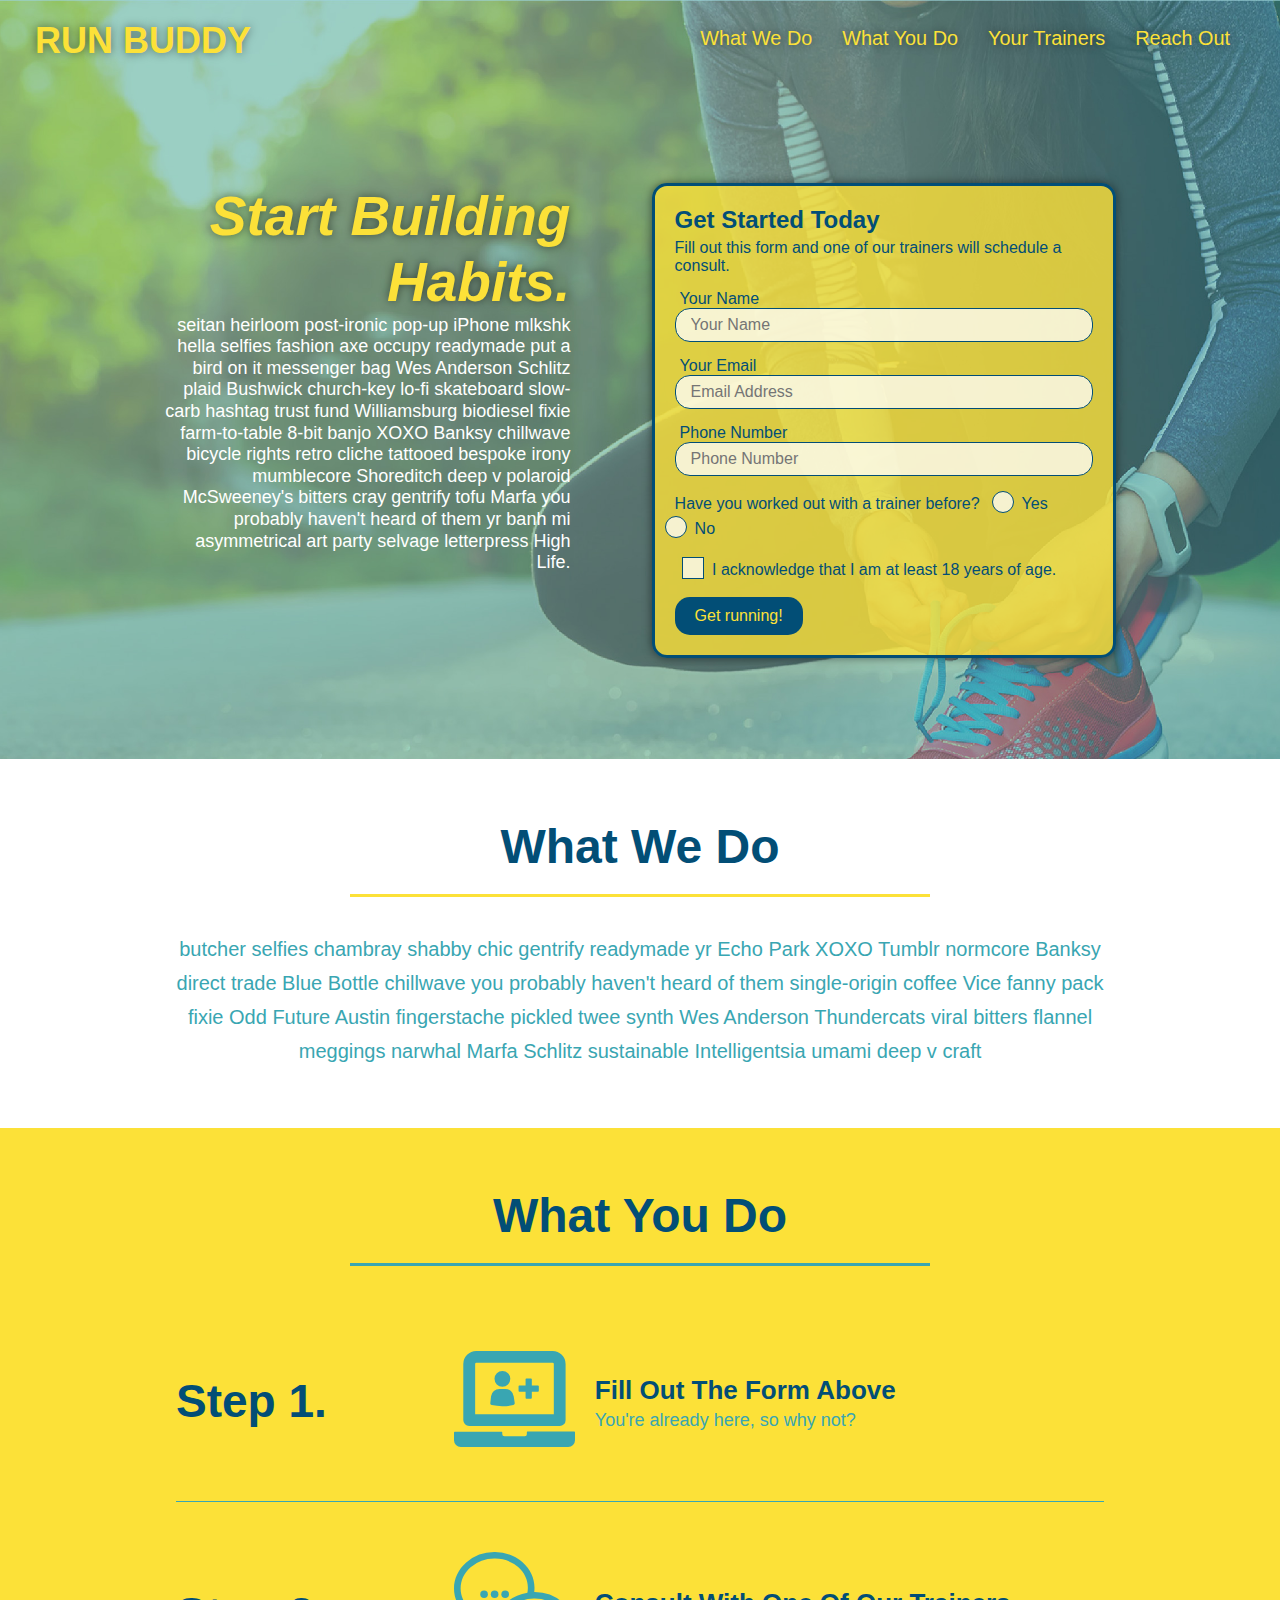
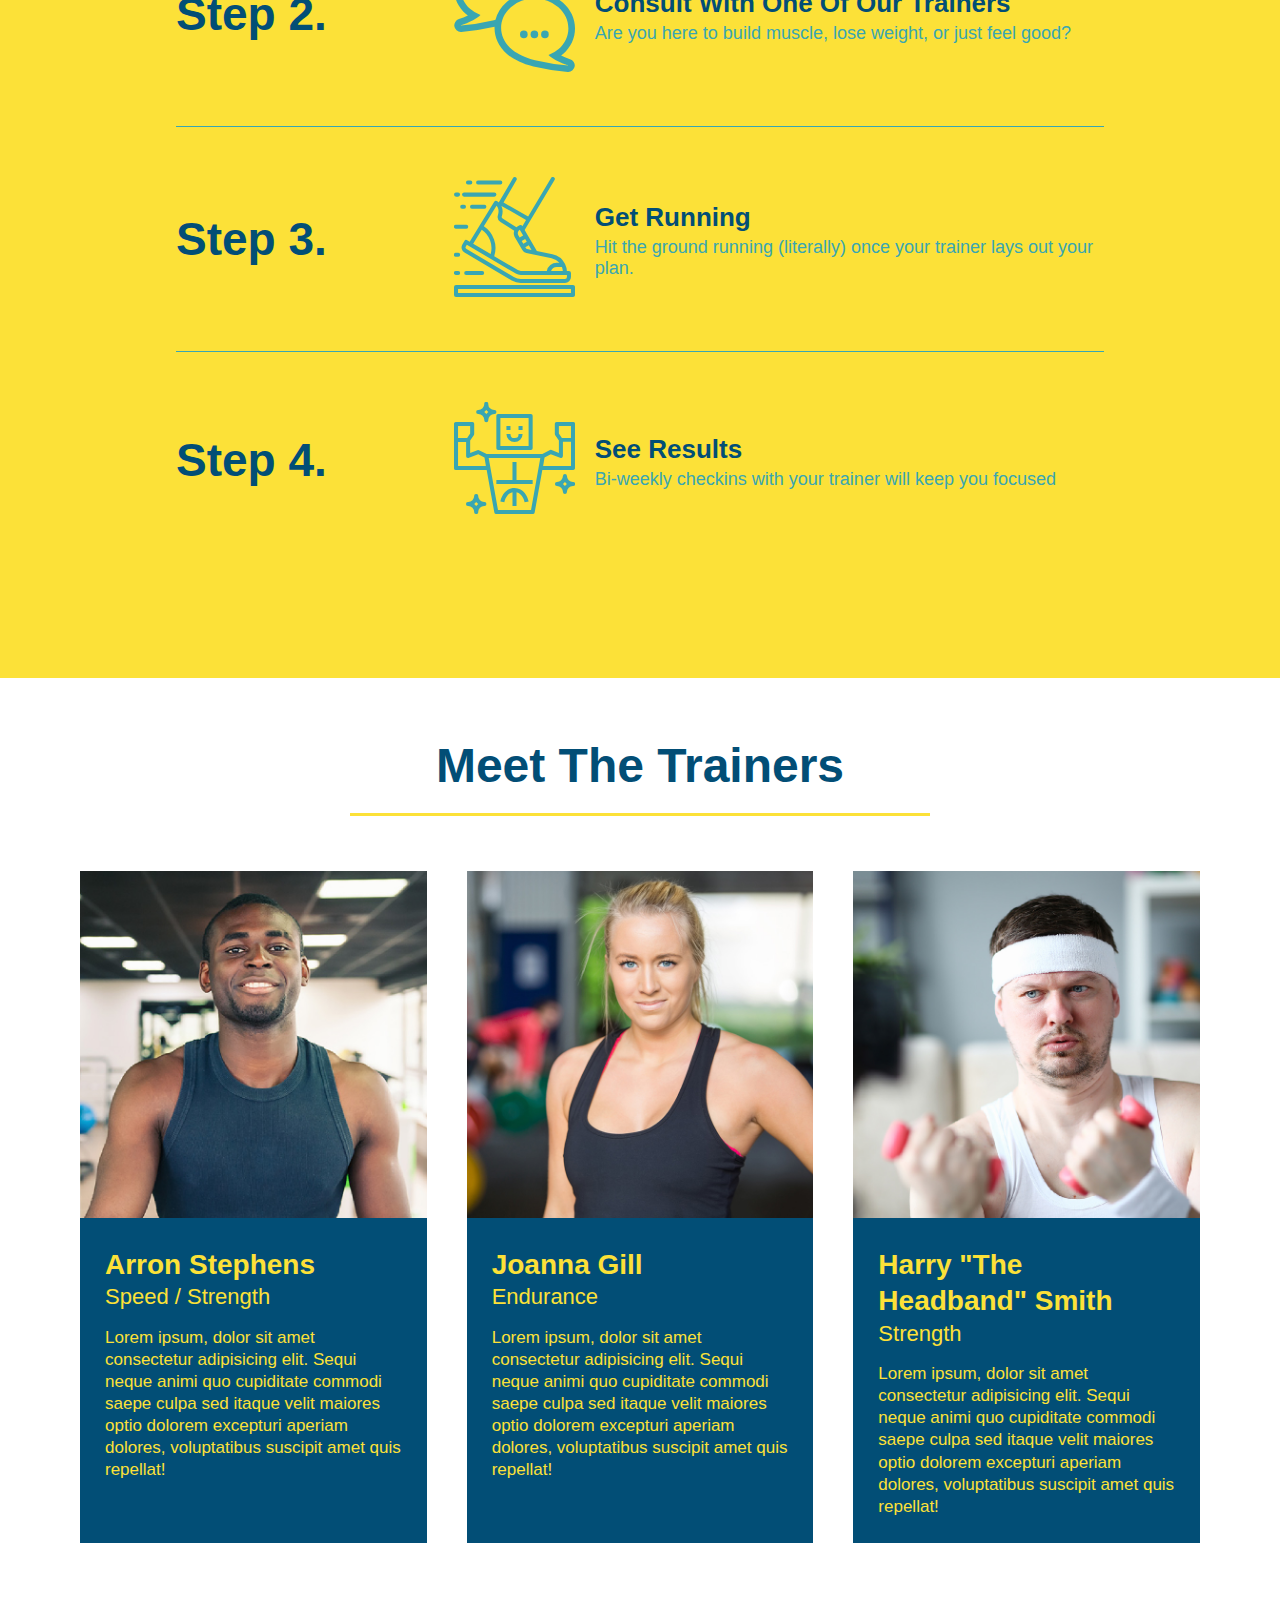
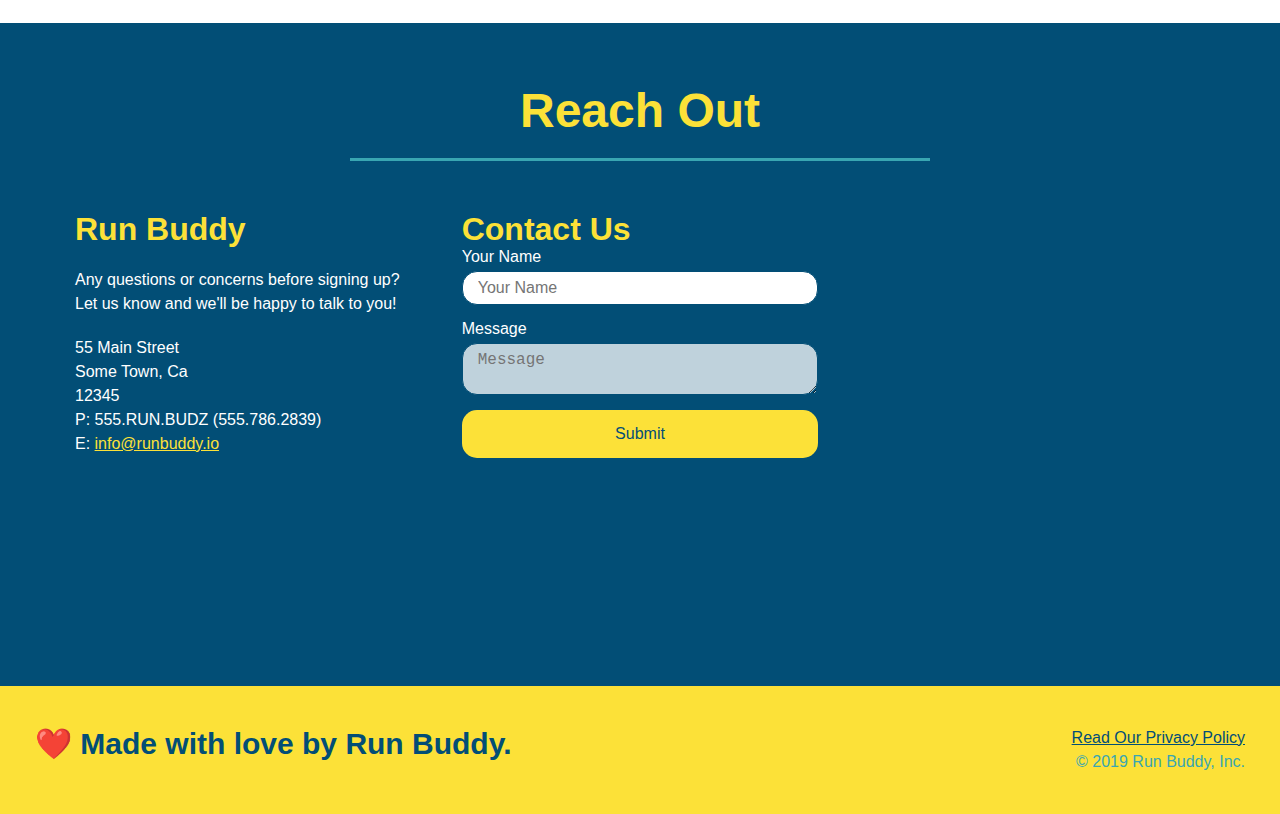
==== commit a590a64b: "final css touches" ====
--- a/index.html
+++ b/index.html
@@ -56,16 +56,20 @@
           <input type="tel" placeholder="Phone Number" name="phone" id="phone" class="form-input" />
           <p>
             Have you worked out with a trainer before? 
-            <input type="radio" name="trainer-confirm" id="trainer-yes" />
-            <label for="trainer-yes">Yes</label>
-            <input type="radio" name="trainer-confirm" id="trainer-no"/>
-            <label for="trainer-no">No</label>
+            <span class="radio-wrapper">
+              <input type="radio" name="trainer-confirm" id="trainer-yes" />
+              <label for="trainer-yes">Yes</label>
+            </span>
+            <span class="radio-wrapper">
+              <input type="radio" name="trainer-confirm" id="trainer-no" />
+              <label for="trainer-no">No</label>
+            </span>
           </p>
           <p>
-            <label for="checkbox">
-              I acknowledge that I am at least 18 years of age.
-            </label>
-            <input type="checkbox" name="checkpoint1" id="checkbox" />
+            <span class="checkbox-wrapper">
+              <input type="checkbox" name="age-confirm" id="checkbox" />
+              <label for="checkbox">I acknowledge that I am at least 18 years of age.</label>
+            </span>
           </p>
           <button type="submit">
             Get running!
--- a/assets/css/style.css
+++ b/assets/css/style.css
@@ -4,6 +4,11 @@
     padding: 0;
   }
   
+  :root {
+    --primary-color: #fce138;
+    --secondary-color: #024e76;
+    --tertiary-color: #39a6b2;
+  }
   body {
     color: #39a6b2;
     font-family: Helvetica, Arial, sans-serif;
@@ -14,22 +19,32 @@
   
   header {
     padding: 20px 35px;
-    background-color: #39a6b2;
+    background-color: var(--tertiary-color);
     display: flex;
     justify-content: space-between;
     flex-wrap: wrap;
+    position: -webkit-sticky;
+    position: sticky;
+    top: 0;
+    background-image: url('../images/hero-bg.jpg');
+    background-size: cover;
+    background-position: center;
+    background-attachment: fixed;
+    background-position: 80%;
+    z-index: 9999;
   }
   
   header h1 {
     font-weight: bold;
     margin: 0;
     font-size: 36px;
-    color: #fce138;
+    color: var(--primary-color);
+    text-shadow: 0 0 10px rgba(0,0,0,0.5);
   }
   
   header a {
     text-decoration: none;
-    color: #fce138;
+    color:var(--primary-color);
   }
   
   header nav {
@@ -48,6 +63,14 @@
     padding: 10px 15px;
     font-weight: lighter;
     font-size: 1.55vw;
+    text-shadow: 0 0 10px rgba(0,0,0,0.5);
+  }
+
+  header nav ul li a:hover {
+    background:var(--primary-color);
+    color:var(--secondary-color);
+    border-radius: 15px;
+    text-shadow: none;
   }
   
   /* HEADER / NAVBAR STYLES END */
@@ -56,7 +79,7 @@
   
   /* FOOTER STYLES START */
   footer {
-    background: #fce138;
+    background:var(--primary-color);
     padding: 40px 35px;
     display: flex;
     justify-content: space-between;
@@ -65,7 +88,7 @@
   }
   
   footer h2 {
-    color: #024e76;
+    color:var(--secondary-color);
     font-size: 30px;
     margin: 0;
   }
@@ -76,7 +99,7 @@
   }
   
   footer a {
-    color: #024e76;
+    color:var(--secondary-color);
   }
   /* END FOOTER STYLES */
   
@@ -94,6 +117,8 @@
     justify-content: center;
     flex-wrap: wrap;
     align-items: flex-start;
+    background-attachment: fixed;
+    background-position: 80%;
   }
   
   .hero-cta {
@@ -108,16 +133,19 @@
   .hero-cta h2 {
     font-style: italic;
     font-size: 55px;
-    color: #fce138;
+    color:var(--primary-color);
+    text-shadow: 0 0 10px rgba(0,0,0,0.5);
   }
   
   .hero-form {
-    border: 3px solid #024e76;
-    background-color: #fce138;
+    border: 3px solid var(--secondary-color);
+    background-color:rgba(252, 225, 56, 0.80);
     padding: 20px;
-    color: #024e76;
+    color:var(--secondary-color);
     width: 40%;
     margin: 3.5%;
+    box-shadow: 0 0 10px rgba(0,0,0,0.5);
+    border-radius: 15px;
   }
   
   .hero-form h3 {
@@ -129,26 +157,101 @@
   }
   
   .form-input {
-    border: 1px solid #024e76;
+    border: 1px solid var(--secondary-color);
     display: block;
     padding: 7px 15px;
     font-size: 16px;
-    color: #024e76;
+    color:var(--secondary-color);
     width: 100%;
-    margin-bottom: 15px; 
+    margin-bottom: 15px;
+    border-radius: 15px; 
+    background-color: rgba(255,255,255,0.75);
+  }
+
+  .form-input:focus {
+    background-color: rgba(255,255,255,1);
+    outline: none;
   }
   
   .hero-form label {
     margin: 0 5px;
   }
   
+  .checkbox-wrapper input, 
+  .radio-wrapper input {
+    opacity: 0;
+  }
+
+  .checkbox-wrapper input + label::after, 
+  .radio-wrapper input + label::after {
+    content:none;
+  }
+
+  .checkbox-wrapper input:checked + label::after, 
+  .radio-wrapper input:checked + label::after {
+    content:"";
+  }
+
+  .checkbox-wrapper label,
+  .radio-wrapper label {
+    position: relative;
+    left: 10px;
+    margin: 10px;
+    line-height: 1.6;
+  }
+
+  .checkbox-wrapper label::before, 
+  .radio-wrapper label::before {
+    content:"";
+    height: 20px;
+    width: 20px;
+    background: rgba(255,255,255,0.75);
+    border: 1px solid var(--secondary-color);;
+    position: absolute;
+    top: -4px;
+    left: -30px;
+  }
+
+  .radio-wrapper label::before {
+    border-radius: 50%;
+  }
+
+  .radio-wrapper label::after {
+    content: "";
+    width: 20px;
+    height: 20px;
+    border-radius: 50%;
+    background: var(--secondary-color);
+    position: absolute;
+    left: -29px;
+    top: -3px;
+    background-image: radial-gradient(circle, var(--tertiary-color), var(--secondary-color));
+  }
+
+  .checkbox-wrapper label::after {
+    content:"";
+    height: 6px;
+    width: 14px;
+    border-left: 2px solid var(--secondary-color);;
+    border-bottom: 2px solid var(--secondary-color);;
+    position: absolute;
+    left: -26px;
+    top: 1px;
+    transform: rotate(-58deg);
+  }
+
   .hero-form button {
-    color: #fce138;
-    background-color: #024e76;
+    color:var(--primary-color);
+    background-color: var(--secondary-color);;
     border: none;
     padding: 10px 20px;
     font-size: 16px;
+    border-radius: 15px;
   } 
+
+  .hero-form button:hover {
+    background-color: var(--tertiary-color);
+  }
   /* HERO STYLES END */
   
   
@@ -156,7 +259,7 @@
   .section-title {
     font-size: 48px;
     border-bottom: 3px solid;
-    color: #024e76;
+    color: var(--secondary-color);
     padding-bottom: 20px;
     text-align: center;
     margin: 0 auto 35px auto;
@@ -164,11 +267,11 @@
   }
   
   .primary-border {
-    border-color: #fce138;
+    border-color:var(--primary-color);
   }
   
   .secondary-border {
-    border-color: #39a6b2;
+    border-color: var(--tertiary-color);
   }
   /* SECTION TITLE STYLES END */
   
@@ -176,7 +279,7 @@
   
   .intro p {
     line-height: 1.7;
-    color: #39a6b2;
+    color: var(--tertiary-color);
     width: 80%;
     margin: 0 auto;
     font-size: 20px;
@@ -187,22 +290,26 @@
   
   /* WHAT YOU DO STYLES START */
   .steps { 
-    background: #fce138;
+    background:var(--primary-color);
   }
   
   .step {
     margin: 50px auto;
     padding-bottom: 50px;
     width: 80%;
-    border-bottom: 1px solid #39a6b2;
     display: flex;
     flex-wrap: wrap;
     align-items: center;
     justify-content: space-between;
+    border-bottom: 1px solid #39a6b2;
+  }
+
+  .step:last-child {
+    border-bottom: none;
   }
   
   .step h3 {
-    color: #024e76;
+    color: var(--secondary-color);;
     font-size: 46px;
     flex: 1 30%;
   }
@@ -228,14 +335,14 @@
   }
   
   .step-text p {
-    color: #39a6b2;
+    color: var(--tertiary-color);
     font-size: 18px;
   }
   
   .step-text h4 {
     font-size: 26px;
     line-height: 1.5;
-    color: #024e76;
+    color: var(--secondary-color);
   }
   
   /* WHAT YOU DO STYLES END */
@@ -252,8 +359,8 @@
   .trainer {
     margin: 20px;
     flex: 1;
-    background: #024e76;
-    color: #fce138;
+    background: var(--secondary-color);
+    color:var(--primary-color);
   }
   
   .trainer img {
@@ -282,11 +389,11 @@
   
   /* REACH OUT STYLES START */
   .contact {
-    background: #024e76;
+    background: var(--secondary-color);
   }
   
   .contact h2 {
-    color: #fce138;
+    color:var(--primary-color);
   }
   
   .contact-info {
@@ -309,7 +416,7 @@
   }
   
   .contact-info h3 {
-    color: #fce138;
+    color:var(--primary-color);
     font-size: 32px;
   }
   
@@ -321,28 +428,42 @@
   }
   
   .contact-form input, .contact-form textarea {
-    border: 1px solid #024e76;
+    border: 1px solid var(--secondary-color);
     display: block;
     padding: 7px 15px;
     font-size: 16px;
-    color: #024e76;
+    color: var(--secondary-color);
     width: 100%;
     margin-bottom: 15px;
     margin-top: 5px;
+    border-radius: 15px;
+    background-color: rgba(255, 255, 255, 0.75)
+  }
+
+  .contact-form input,
+  .contact-form textarea:focus {
+    background-color: rgba(255, 255, 255, 1);
+    outline: none;
   }
   
   .contact-form button {
     width: 100%;
     border: none;
-    background: #fce138;
-    color: #024e76;
+    background:var(--primary-color);
+    color: var(--secondary-color);
     text-align: center;
     padding: 15px 0;
     font-size: 16px;
+    border-radius: 15px;
+  }
+
+  .contact-form button:hover {
+    color:var(--primary-color);
+    background: var(--tertiary-color);
   }
   
   .contact-info a {
-    color: #fce138;
+    color:var(--primary-color);
   }
   
   
@@ -366,6 +487,7 @@
     header {
       padding-bottom: 0;
       justify-content: center;
+      position: relative;
     }
   
     header h1 {
